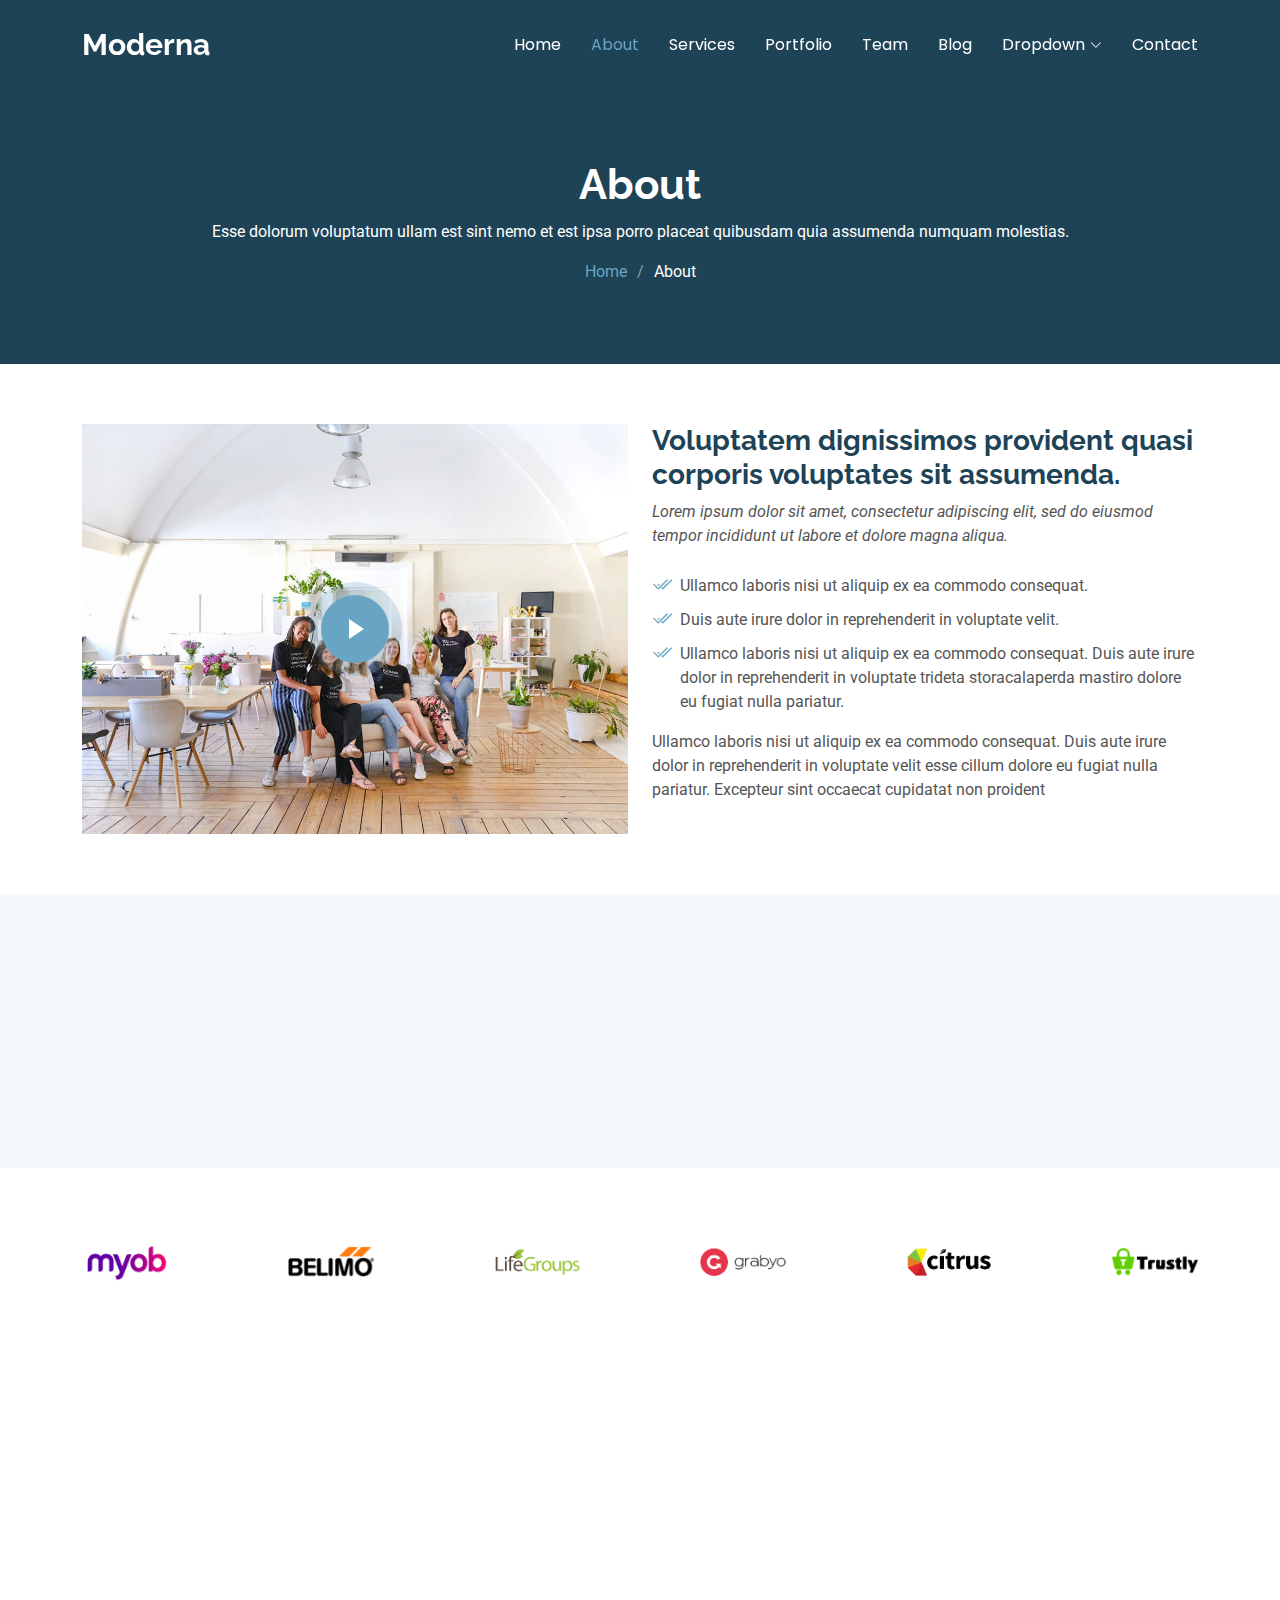
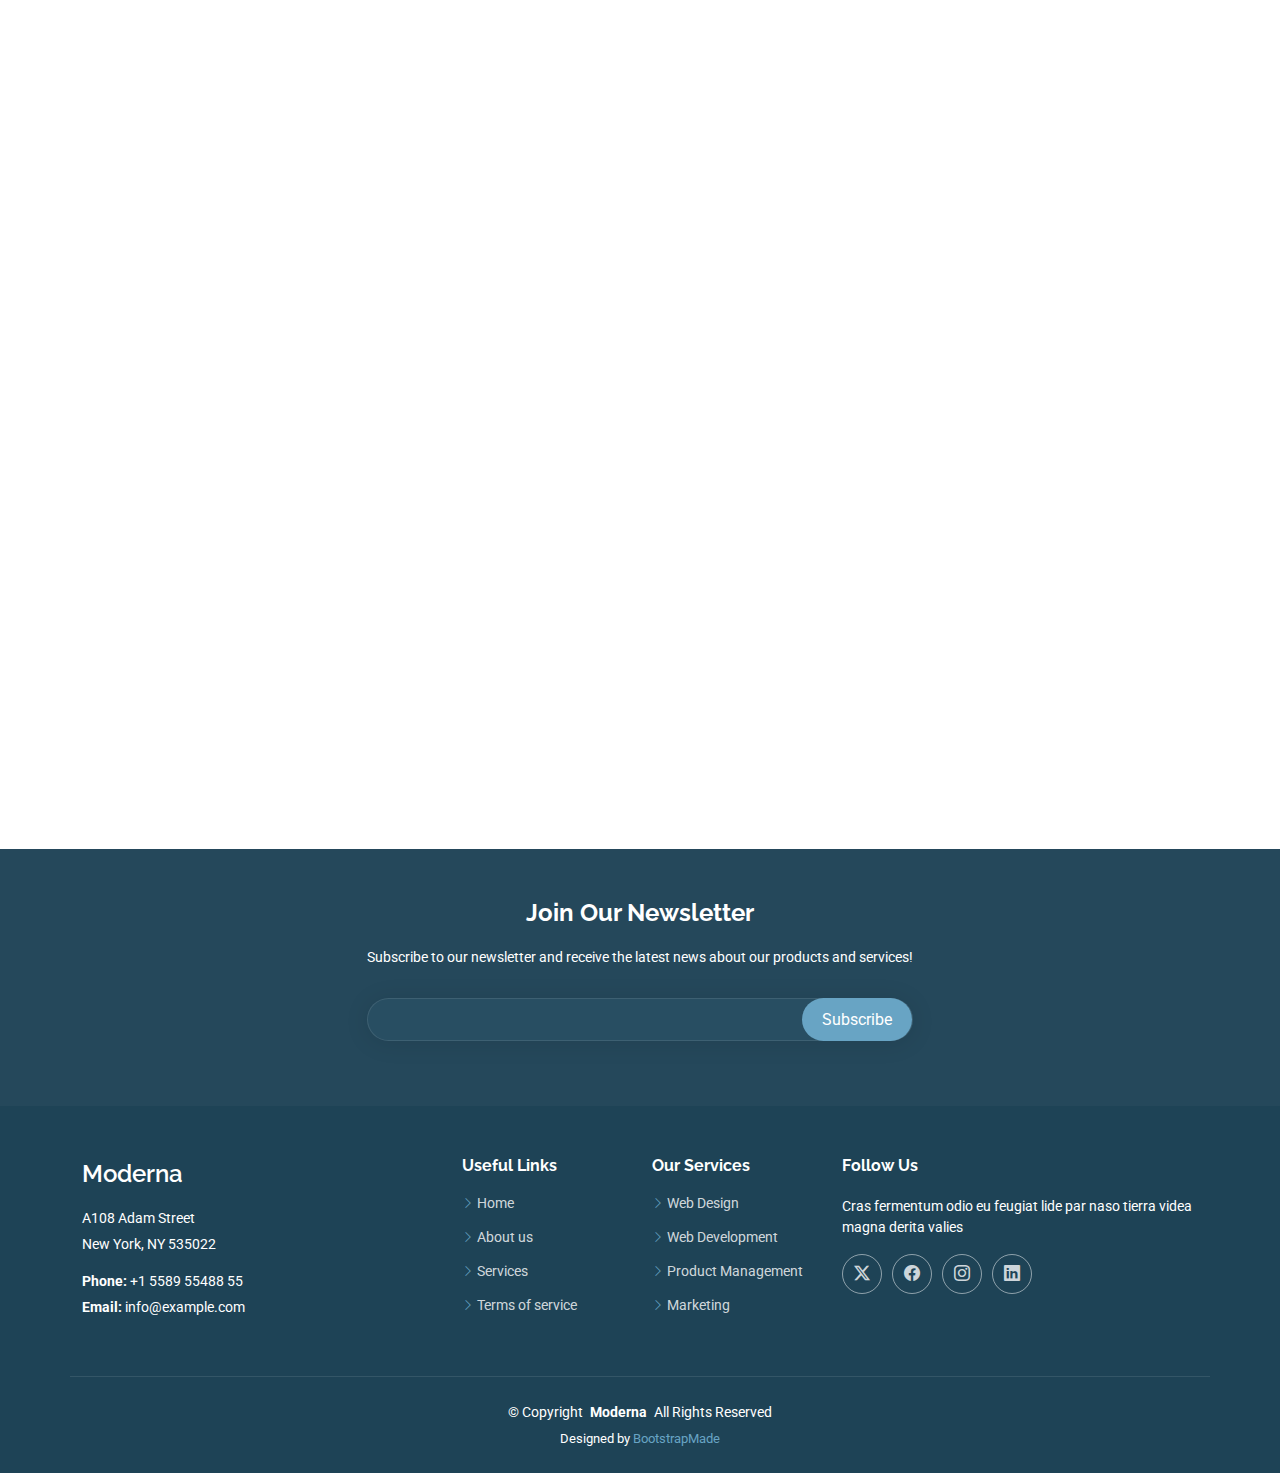
==== about.html @ eec70eda "first commit" ====
<!DOCTYPE html>
<html lang="en">

<head>
  <meta charset="utf-8">
  <meta content="width=device-width, initial-scale=1.0" name="viewport">
  <title>About - Moderna Bootstrap Template</title>
  <meta name="description" content="">
  <meta name="keywords" content="">

  <!-- Favicons -->
  <link href="assets/img/favicon.png" rel="icon">
  <link href="assets/img/apple-touch-icon.png" rel="apple-touch-icon">

  <!-- Fonts -->
  <link href="https://fonts.googleapis.com" rel="preconnect">
  <link href="https://fonts.gstatic.com" rel="preconnect" crossorigin>
  <link href="https://fonts.googleapis.com/css2?family=Roboto:ital,wght@0,100;0,300;0,400;0,500;0,700;0,900;1,100;1,300;1,400;1,500;1,700;1,900&family=Poppins:ital,wght@0,100;0,200;0,300;0,400;0,500;0,600;0,700;0,800;0,900;1,100;1,200;1,300;1,400;1,500;1,600;1,700;1,800;1,900&family=Raleway:ital,wght@0,100;0,200;0,300;0,400;0,500;0,600;0,700;0,800;0,900;1,100;1,200;1,300;1,400;1,500;1,600;1,700;1,800;1,900&display=swap" rel="stylesheet">

  <!-- Vendor CSS Files -->
  <link href="assets/vendor/bootstrap/css/bootstrap.min.css" rel="stylesheet">
  <link href="assets/vendor/bootstrap-icons/bootstrap-icons.css" rel="stylesheet">
  <link href="assets/vendor/aos/aos.css" rel="stylesheet">
  <link href="assets/vendor/glightbox/css/glightbox.min.css" rel="stylesheet">
  <link href="assets/vendor/swiper/swiper-bundle.min.css" rel="stylesheet">

  <!-- Main CSS File -->
  <link href="assets/css/main.css" rel="stylesheet">

  <!-- =======================================================
  * Template Name: Moderna
  * Template URL: https://bootstrapmade.com/free-bootstrap-template-corporate-moderna/
  * Updated: Aug 07 2024 with Bootstrap v5.3.3
  * Author: BootstrapMade.com
  * License: https://bootstrapmade.com/license/
  ======================================================== -->
</head>

<body class="about-page">

  <header id="header" class="header d-flex align-items-center fixed-top">
    <div class="container-fluid container-xl position-relative d-flex align-items-center justify-content-between">

      <a href="index.html" class="logo d-flex align-items-center">
        <!-- Uncomment the line below if you also wish to use an image logo -->
        <!-- <img src="assets/img/logo.png" alt=""> -->
        <h1 class="sitename">Moderna</h1>
      </a>

      <nav id="navmenu" class="navmenu">
        <ul>
          <li><a href="index.html">Home</a></li>
          <li><a href="about.html" class="active">About</a></li>
          <li><a href="services.html">Services</a></li>
          <li><a href="portfolio.html">Portfolio</a></li>
          <li><a href="team.html">Team</a></li>
          <li><a href="blog.html">Blog</a></li>
          <li class="dropdown"><a href="#"><span>Dropdown</span> <i class="bi bi-chevron-down toggle-dropdown"></i></a>
            <ul>
              <li><a href="#">Dropdown 1</a></li>
              <li class="dropdown"><a href="#"><span>Deep Dropdown</span> <i class="bi bi-chevron-down toggle-dropdown"></i></a>
                <ul>
                  <li><a href="#">Deep Dropdown 1</a></li>
                  <li><a href="#">Deep Dropdown 2</a></li>
                  <li><a href="#">Deep Dropdown 3</a></li>
                  <li><a href="#">Deep Dropdown 4</a></li>
                  <li><a href="#">Deep Dropdown 5</a></li>
                </ul>
              </li>
              <li><a href="#">Dropdown 2</a></li>
              <li><a href="#">Dropdown 3</a></li>
              <li><a href="#">Dropdown 4</a></li>
            </ul>
          </li>
          <li><a href="contact.html">Contact</a></li>
        </ul>
        <i class="mobile-nav-toggle d-xl-none bi bi-list"></i>
      </nav>

    </div>
  </header>

  <main class="main">

    <!-- Page Title -->
    <div class="page-title dark-background">
      <div class="container position-relative">
        <h1>About</h1>
        <p>Esse dolorum voluptatum ullam est sint nemo et est ipsa porro placeat quibusdam quia assumenda numquam molestias.</p>
        <nav class="breadcrumbs">
          <ol>
            <li><a href="index.html">Home</a></li>
            <li class="current">About</li>
          </ol>
        </nav>
      </div>
    </div><!-- End Page Title -->

    <!-- About Section -->
    <section id="about" class="about section">

      <div class="container">

        <div class="row gy-4">
          <div class="col-lg-6 position-relative align-self-start" data-aos="fade-up" data-aos-delay="100">
            <img src="assets/img/about.jpg" class="img-fluid" alt="">
            <a href="https://www.youtube.com/watch?v=Y7f98aduVJ8" class="glightbox pulsating-play-btn"></a>
          </div>
          <div class="col-lg-6 content" data-aos="fade-up" data-aos-delay="200">
            <h3>Voluptatem dignissimos provident quasi corporis voluptates sit assumenda.</h3>
            <p class="fst-italic">
              Lorem ipsum dolor sit amet, consectetur adipiscing elit, sed do eiusmod tempor incididunt ut labore et dolore
              magna aliqua.
            </p>
            <ul>
              <li><i class="bi bi-check2-all"></i> <span>Ullamco laboris nisi ut aliquip ex ea commodo consequat.</span></li>
              <li><i class="bi bi-check2-all"></i> <span>Duis aute irure dolor in reprehenderit in voluptate velit.</span></li>
              <li><i class="bi bi-check2-all"></i> <span>Ullamco laboris nisi ut aliquip ex ea commodo consequat. Duis aute irure dolor in reprehenderit in voluptate trideta storacalaperda mastiro dolore eu fugiat nulla pariatur.</span></li>
            </ul>
            <p>
              Ullamco laboris nisi ut aliquip ex ea commodo consequat. Duis aute irure dolor in reprehenderit in voluptate
              velit esse cillum dolore eu fugiat nulla pariatur. Excepteur sint occaecat cupidatat non proident
            </p>
          </div>
        </div>

      </div>

    </section><!-- /About Section -->

    <!-- Stats Section -->
    <section id="stats" class="stats section light-background">

      <div class="container" data-aos="fade-up" data-aos-delay="100">

        <div class="row gy-4">

          <div class="col-lg-3 col-md-6">
            <div class="stats-item text-center w-100 h-100">
              <span data-purecounter-start="0" data-purecounter-end="232" data-purecounter-duration="1" class="purecounter"></span>
              <p>Clients</p>
            </div>
          </div><!-- End Stats Item -->

          <div class="col-lg-3 col-md-6">
            <div class="stats-item text-center w-100 h-100">
              <span data-purecounter-start="0" data-purecounter-end="521" data-purecounter-duration="1" class="purecounter"></span>
              <p>Projects</p>
            </div>
          </div><!-- End Stats Item -->

          <div class="col-lg-3 col-md-6">
            <div class="stats-item text-center w-100 h-100">
              <span data-purecounter-start="0" data-purecounter-end="1453" data-purecounter-duration="1" class="purecounter"></span>
              <p>Hours Of Support</p>
            </div>
          </div><!-- End Stats Item -->

          <div class="col-lg-3 col-md-6">
            <div class="stats-item text-center w-100 h-100">
              <span data-purecounter-start="0" data-purecounter-end="32" data-purecounter-duration="1" class="purecounter"></span>
              <p>Workers</p>
            </div>
          </div><!-- End Stats Item -->

        </div>

      </div>

    </section><!-- /Stats Section -->

    <!-- Clients Section -->
    <section id="clients" class="clients section">

      <div class="container">

        <div class="swiper init-swiper">
          <script type="application/json" class="swiper-config">
            {
              "loop": true,
              "speed": 600,
              "autoplay": {
                "delay": 5000
              },
              "slidesPerView": "auto",
              "pagination": {
                "el": ".swiper-pagination",
                "type": "bullets",
                "clickable": true
              },
              "breakpoints": {
                "320": {
                  "slidesPerView": 2,
                  "spaceBetween": 40
                },
                "480": {
                  "slidesPerView": 3,
                  "spaceBetween": 60
                },
                "640": {
                  "slidesPerView": 4,
                  "spaceBetween": 80
                },
                "992": {
                  "slidesPerView": 6,
                  "spaceBetween": 120
                }
              }
            }
          </script>
          <div class="swiper-wrapper align-items-center">
            <div class="swiper-slide"><img src="assets/img/clients/client-1.png" class="img-fluid" alt=""></div>
            <div class="swiper-slide"><img src="assets/img/clients/client-2.png" class="img-fluid" alt=""></div>
            <div class="swiper-slide"><img src="assets/img/clients/client-3.png" class="img-fluid" alt=""></div>
            <div class="swiper-slide"><img src="assets/img/clients/client-4.png" class="img-fluid" alt=""></div>
            <div class="swiper-slide"><img src="assets/img/clients/client-5.png" class="img-fluid" alt=""></div>
            <div class="swiper-slide"><img src="assets/img/clients/client-6.png" class="img-fluid" alt=""></div>
            <div class="swiper-slide"><img src="assets/img/clients/client-7.png" class="img-fluid" alt=""></div>
            <div class="swiper-slide"><img src="assets/img/clients/client-8.png" class="img-fluid" alt=""></div>
          </div>
        </div>

      </div>

    </section><!-- /Clients Section -->

    <!-- Skills Section -->
    <section id="skills" class="skills section">

      <!-- Section Title -->
      <div class="container section-title" data-aos="fade-up">
        <h2>Our Skills</h2>
        <p>Necessitatibus eius consequatur ex aliquid fuga eum quidem sint consectetur velit</p>
      </div><!-- End Section Title -->

      <div class="container" data-aos="fade-up" data-aos-delay="100">

        <div class="row skills-content skills-animation">

          <div class="col-lg-6">

            <div class="progress">
              <span class="skill"><span>HTML</span> <i class="val">100%</i></span>
              <div class="progress-bar-wrap">
                <div class="progress-bar" role="progressbar" aria-valuenow="100" aria-valuemin="0" aria-valuemax="100"></div>
              </div>
            </div><!-- End Skills Item -->

            <div class="progress">
              <span class="skill"><span>CSS</span> <i class="val">90%</i></span>
              <div class="progress-bar-wrap">
                <div class="progress-bar" role="progressbar" aria-valuenow="90" aria-valuemin="0" aria-valuemax="100"></div>
              </div>
            </div><!-- End Skills Item -->

            <div class="progress">
              <span class="skill"><span>JavaScript</span> <i class="val">75%</i></span>
              <div class="progress-bar-wrap">
                <div class="progress-bar" role="progressbar" aria-valuenow="75" aria-valuemin="0" aria-valuemax="100"></div>
              </div>
            </div><!-- End Skills Item -->

          </div>

          <div class="col-lg-6">

            <div class="progress">
              <span class="skill"><span>PHP</span> <i class="val">80%</i></span>
              <div class="progress-bar-wrap">
                <div class="progress-bar" role="progressbar" aria-valuenow="80" aria-valuemin="0" aria-valuemax="100"></div>
              </div>
            </div><!-- End Skills Item -->

            <div class="progress">
              <span class="skill"><span>WordPress/CMS</span> <i class="val">90%</i></span>
              <div class="progress-bar-wrap">
                <div class="progress-bar" role="progressbar" aria-valuenow="90" aria-valuemin="0" aria-valuemax="100"></div>
              </div>
            </div><!-- End Skills Item -->

            <div class="progress">
              <span class="skill"><span>Photoshop</span> <i class="val">55%</i></span>
              <div class="progress-bar-wrap">
                <div class="progress-bar" role="progressbar" aria-valuenow="55" aria-valuemin="0" aria-valuemax="100"></div>
              </div>
            </div><!-- End Skills Item -->

          </div>

        </div>

      </div>

    </section><!-- /Skills Section -->

    <!-- Testimonials Section -->
    <section id="testimonials" class="testimonials section">

      <!-- Section Title -->
      <div class="container section-title" data-aos="fade-up">
        <h2>Testimonials</h2>
        <p>Necessitatibus eius consequatur ex aliquid fuga eum quidem sint consectetur velit</p>
      </div><!-- End Section Title -->

      <div class="container" data-aos="fade-up" data-aos-delay="100">

        <div class="swiper init-swiper">
          <script type="application/json" class="swiper-config">
            {
              "loop": true,
              "speed": 600,
              "autoplay": {
                "delay": 5000
              },
              "slidesPerView": "auto",
              "pagination": {
                "el": ".swiper-pagination",
                "type": "bullets",
                "clickable": true
              }
            }
          </script>
          <div class="swiper-wrapper">

            <div class="swiper-slide">
              <div class="testimonial-item">
                <img src="assets/img/testimonials/testimonials-1.jpg" class="testimonial-img" alt="">
                <h3>Saul Goodman</h3>
                <h4>Ceo &amp; Founder</h4>
                <div class="stars">
                  <i class="bi bi-star-fill"></i><i class="bi bi-star-fill"></i><i class="bi bi-star-fill"></i><i class="bi bi-star-fill"></i><i class="bi bi-star-fill"></i>
                </div>
                <p>
                  <i class="bi bi-quote quote-icon-left"></i>
                  <span>Proin iaculis purus consequat sem cure digni ssim donec porttitora entum suscipit rhoncus. Accusantium quam, ultricies eget id, aliquam eget nibh et. Maecen aliquam, risus at semper.</span>
                  <i class="bi bi-quote quote-icon-right"></i>
                </p>
              </div>
            </div><!-- End testimonial item -->

            <div class="swiper-slide">
              <div class="testimonial-item">
                <img src="assets/img/testimonials/testimonials-2.jpg" class="testimonial-img" alt="">
                <h3>Sara Wilsson</h3>
                <h4>Designer</h4>
                <div class="stars">
                  <i class="bi bi-star-fill"></i><i class="bi bi-star-fill"></i><i class="bi bi-star-fill"></i><i class="bi bi-star-fill"></i><i class="bi bi-star-fill"></i>
                </div>
                <p>
                  <i class="bi bi-quote quote-icon-left"></i>
                  <span>Export tempor illum tamen malis malis eram quae irure esse labore quem cillum quid cillum eram malis quorum velit fore eram velit sunt aliqua noster fugiat irure amet legam anim culpa.</span>
                  <i class="bi bi-quote quote-icon-right"></i>
                </p>
              </div>
            </div><!-- End testimonial item -->

            <div class="swiper-slide">
              <div class="testimonial-item">
                <img src="assets/img/testimonials/testimonials-3.jpg" class="testimonial-img" alt="">
                <h3>Jena Karlis</h3>
                <h4>Store Owner</h4>
                <div class="stars">
                  <i class="bi bi-star-fill"></i><i class="bi bi-star-fill"></i><i class="bi bi-star-fill"></i><i class="bi bi-star-fill"></i><i class="bi bi-star-fill"></i>
                </div>
                <p>
                  <i class="bi bi-quote quote-icon-left"></i>
                  <span>Enim nisi quem export duis labore cillum quae magna enim sint quorum nulla quem veniam duis minim tempor labore quem eram duis noster aute amet eram fore quis sint minim.</span>
                  <i class="bi bi-quote quote-icon-right"></i>
                </p>
              </div>
            </div><!-- End testimonial item -->

            <div class="swiper-slide">
              <div class="testimonial-item">
                <img src="assets/img/testimonials/testimonials-4.jpg" class="testimonial-img" alt="">
                <h3>Matt Brandon</h3>
                <h4>Freelancer</h4>
                <div class="stars">
                  <i class="bi bi-star-fill"></i><i class="bi bi-star-fill"></i><i class="bi bi-star-fill"></i><i class="bi bi-star-fill"></i><i class="bi bi-star-fill"></i>
                </div>
                <p>
                  <i class="bi bi-quote quote-icon-left"></i>
                  <span>Fugiat enim eram quae cillum dolore dolor amet nulla culpa multos export minim fugiat minim velit minim dolor enim duis veniam ipsum anim magna sunt elit fore quem dolore labore illum veniam.</span>
                  <i class="bi bi-quote quote-icon-right"></i>
                </p>
              </div>
            </div><!-- End testimonial item -->

            <div class="swiper-slide">
              <div class="testimonial-item">
                <img src="assets/img/testimonials/testimonials-5.jpg" class="testimonial-img" alt="">
                <h3>John Larson</h3>
                <h4>Entrepreneur</h4>
                <div class="stars">
                  <i class="bi bi-star-fill"></i><i class="bi bi-star-fill"></i><i class="bi bi-star-fill"></i><i class="bi bi-star-fill"></i><i class="bi bi-star-fill"></i>
                </div>
                <p>
                  <i class="bi bi-quote quote-icon-left"></i>
                  <span>Quis quorum aliqua sint quem legam fore sunt eram irure aliqua veniam tempor noster veniam enim culpa labore duis sunt culpa nulla illum cillum fugiat legam esse veniam culpa fore nisi cillum quid.</span>
                  <i class="bi bi-quote quote-icon-right"></i>
                </p>
              </div>
            </div><!-- End testimonial item -->

          </div>
          <div class="swiper-pagination"></div>
        </div>

      </div>

    </section><!-- /Testimonials Section -->

  </main>

  <footer id="footer" class="footer dark-background">

    <div class="footer-newsletter">
      <div class="container">
        <div class="row justify-content-center text-center">
          <div class="col-lg-6">
            <h4>Join Our Newsletter</h4>
            <p>Subscribe to our newsletter and receive the latest news about our products and services!</p>
            <form action="forms/newsletter.php" method="post" class="php-email-form">
              <div class="newsletter-form"><input type="email" name="email"><input type="submit" value="Subscribe"></div>
              <div class="loading">Loading</div>
              <div class="error-message"></div>
              <div class="sent-message">Your subscription request has been sent. Thank you!</div>
            </form>
          </div>
        </div>
      </div>
    </div>

    <div class="container footer-top">
      <div class="row gy-4">
        <div class="col-lg-4 col-md-6 footer-about">
          <a href="index.html" class="d-flex align-items-center">
            <span class="sitename">Moderna</span>
          </a>
          <div class="footer-contact pt-3">
            <p>A108 Adam Street</p>
            <p>New York, NY 535022</p>
            <p class="mt-3"><strong>Phone:</strong> <span>+1 5589 55488 55</span></p>
            <p><strong>Email:</strong> <span>info@example.com</span></p>
          </div>
        </div>

        <div class="col-lg-2 col-md-3 footer-links">
          <h4>Useful Links</h4>
          <ul>
            <li><i class="bi bi-chevron-right"></i> <a href="#">Home</a></li>
            <li><i class="bi bi-chevron-right"></i> <a href="#">About us</a></li>
            <li><i class="bi bi-chevron-right"></i> <a href="#">Services</a></li>
            <li><i class="bi bi-chevron-right"></i> <a href="#">Terms of service</a></li>
          </ul>
        </div>

        <div class="col-lg-2 col-md-3 footer-links">
          <h4>Our Services</h4>
          <ul>
            <li><i class="bi bi-chevron-right"></i> <a href="#">Web Design</a></li>
            <li><i class="bi bi-chevron-right"></i> <a href="#">Web Development</a></li>
            <li><i class="bi bi-chevron-right"></i> <a href="#">Product Management</a></li>
            <li><i class="bi bi-chevron-right"></i> <a href="#">Marketing</a></li>
          </ul>
        </div>

        <div class="col-lg-4 col-md-12">
          <h4>Follow Us</h4>
          <p>Cras fermentum odio eu feugiat lide par naso tierra videa magna derita valies</p>
          <div class="social-links d-flex">
            <a href=""><i class="bi bi-twitter-x"></i></a>
            <a href=""><i class="bi bi-facebook"></i></a>
            <a href=""><i class="bi bi-instagram"></i></a>
            <a href=""><i class="bi bi-linkedin"></i></a>
          </div>
        </div>

      </div>
    </div>

    <div class="container copyright text-center mt-4">
      <p>© <span>Copyright</span> <strong class="px-1 sitename">Moderna</strong> <span>All Rights Reserved</span></p>
      <div class="credits">
        <!-- All the links in the footer should remain intact. -->
        <!-- You can delete the links only if you've purchased the pro version. -->
        <!-- Licensing information: https://bootstrapmade.com/license/ -->
        <!-- Purchase the pro version with working PHP/AJAX contact form: [buy-url] -->
        Designed by <a href="https://bootstrapmade.com/">BootstrapMade</a>
      </div>
    </div>

  </footer>

  <!-- Scroll Top -->
  <a href="#" id="scroll-top" class="scroll-top d-flex align-items-center justify-content-center"><i class="bi bi-arrow-up-short"></i></a>

  <!-- Preloader -->
  <div id="preloader"></div>

  <!-- Vendor JS Files -->
  <script src="assets/vendor/bootstrap/js/bootstrap.bundle.min.js"></script>
  <script src="assets/vendor/php-email-form/validate.js"></script>
  <script src="assets/vendor/aos/aos.js"></script>
  <script src="assets/vendor/glightbox/js/glightbox.min.js"></script>
  <script src="assets/vendor/purecounter/purecounter_vanilla.js"></script>
  <script src="assets/vendor/swiper/swiper-bundle.min.js"></script>
  <script src="assets/vendor/waypoints/noframework.waypoints.js"></script>
  <script src="assets/vendor/imagesloaded/imagesloaded.pkgd.min.js"></script>
  <script src="assets/vendor/isotope-layout/isotope.pkgd.min.js"></script>

  <!-- Main JS File -->
  <script src="assets/js/main.js"></script>

</body>

</html>
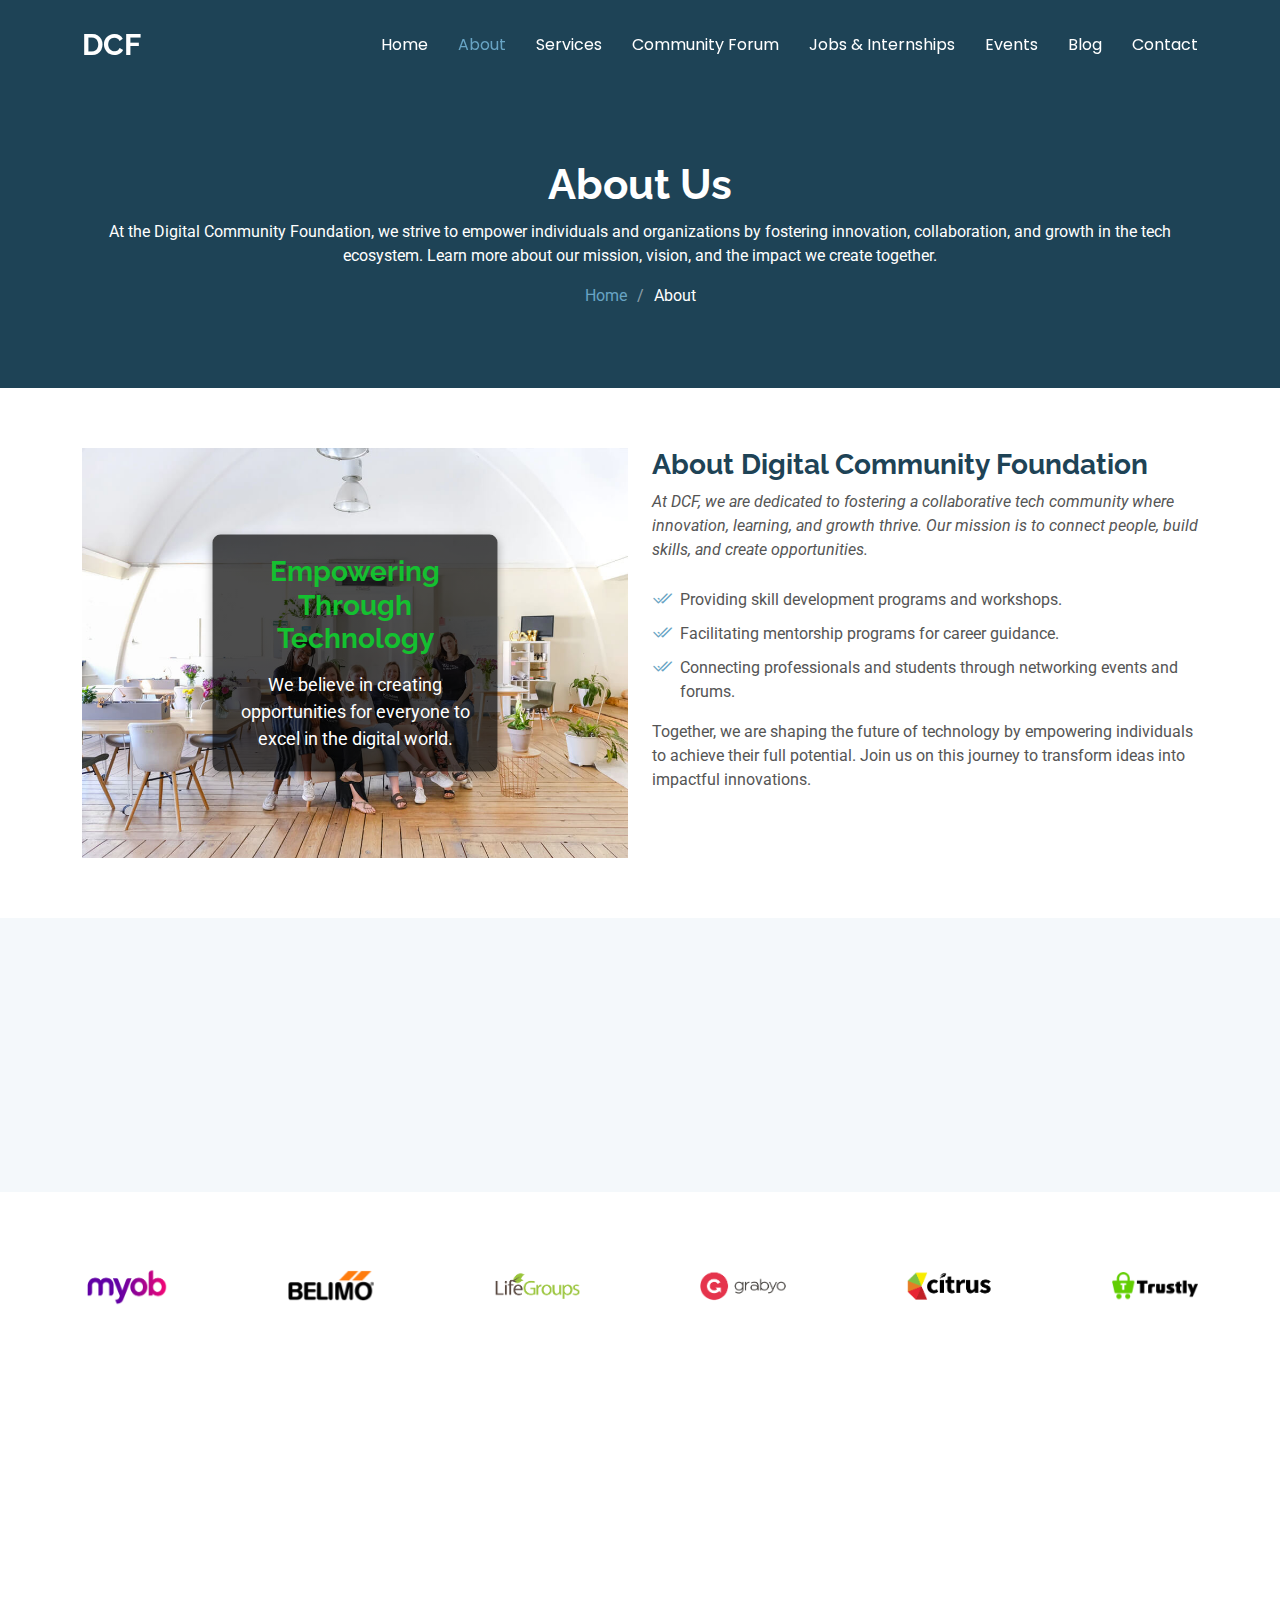
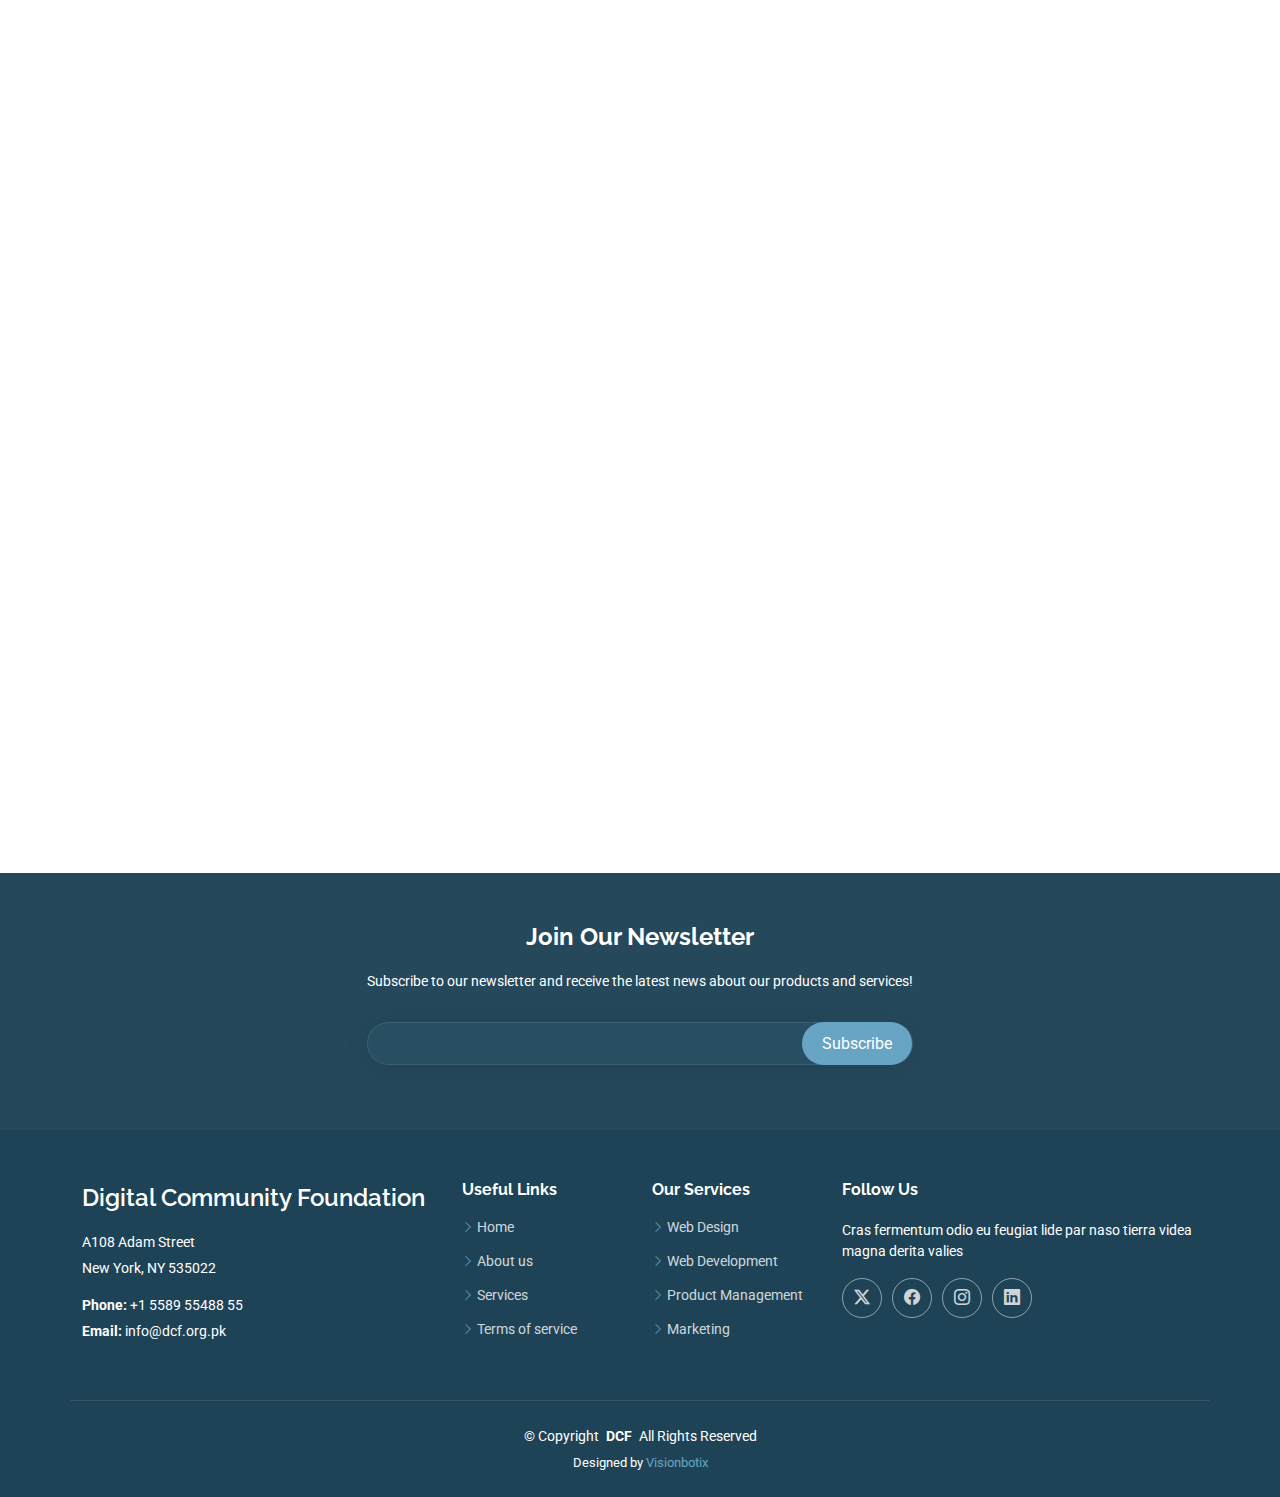
==== commit 09da0ed3: "content added to website" ====
--- a/about.html
+++ b/about.html
@@ -4,7 +4,7 @@
 <head>
   <meta charset="utf-8">
   <meta content="width=device-width, initial-scale=1.0" name="viewport">
-  <title>About - Moderna Bootstrap Template</title>
+  <title>About - Digital Community Foundation</title>
   <meta name="description" content="">
   <meta name="keywords" content="">
 
@@ -44,35 +44,29 @@
       <a href="index.html" class="logo d-flex align-items-center">
         <!-- Uncomment the line below if you also wish to use an image logo -->
         <!-- <img src="assets/img/logo.png" alt=""> -->
-        <h1 class="sitename">Moderna</h1>
+        <h1 class="sitename">DCF</h1>
       </a>
 
       <nav id="navmenu" class="navmenu">
         <ul>
           <li><a href="index.html">Home</a></li>
-          <li><a href="about.html" class="active">About</a></li>
+          <li><a href="about.html"class="active">About</a></li>
           <li><a href="services.html">Services</a></li>
-          <li><a href="portfolio.html">Portfolio</a></li>
-          <li><a href="team.html">Team</a></li>
-          <li><a href="blog.html">Blog</a></li>
-          <li class="dropdown"><a href="#"><span>Dropdown</span> <i class="bi bi-chevron-down toggle-dropdown"></i></a>
+          <li><a href="https://community.dcf.org.pk" target="_blank" rel="noopener noreferrer">Community Forum</a></li>
+          <li><a href="#">Jobs & Internships</a></li>
+          <li><a href="#">Events</a></li>
+          <!-- <li class="dropdown"><a href="#"><span>Resources</span> <i class="bi bi-chevron-down toggle-dropdown"></i></a>
             <ul>
-              <li><a href="#">Dropdown 1</a></li>
-              <li class="dropdown"><a href="#"><span>Deep Dropdown</span> <i class="bi bi-chevron-down toggle-dropdown"></i></a>
-                <ul>
-                  <li><a href="#">Deep Dropdown 1</a></li>
-                  <li><a href="#">Deep Dropdown 2</a></li>
-                  <li><a href="#">Deep Dropdown 3</a></li>
-                  <li><a href="#">Deep Dropdown 4</a></li>
-                  <li><a href="#">Deep Dropdown 5</a></li>
-                </ul>
-              </li>
-              <li><a href="#">Dropdown 2</a></li>
-              <li><a href="#">Dropdown 3</a></li>
-              <li><a href="#">Dropdown 4</a></li>
+              <li><a href="tutorials.html">Tutorials</a></li>
+              <li><a href="guides.html">Guides</a></li>
+              <li><a href="certifications.html">Certifications</a></li>
             </ul>
-          </li>
+          </li> -->
+          <!-- <li><a href="team.html">Team</a></li> -->
+          <li><a href="#">Blog</a></li>
           <li><a href="contact.html">Contact</a></li>
+          <!-- <li><a href="signup.html">Sign-Up / Login</a></li> -->
+          <!-- <li><a href="donate.html">Support Us</a></li> -->
         </ul>
         <i class="mobile-nav-toggle d-xl-none bi bi-list"></i>
       </nav>
@@ -82,92 +76,96 @@
 
   <main class="main">
 
-    <!-- Page Title -->
-    <div class="page-title dark-background">
-      <div class="container position-relative">
-        <h1>About</h1>
-        <p>Esse dolorum voluptatum ullam est sint nemo et est ipsa porro placeat quibusdam quia assumenda numquam molestias.</p>
-        <nav class="breadcrumbs">
-          <ol>
-            <li><a href="index.html">Home</a></li>
-            <li class="current">About</li>
-          </ol>
-        </nav>
-      </div>
-    </div><!-- End Page Title -->
-
-    <!-- About Section -->
-    <section id="about" class="about section">
-
-      <div class="container">
-
-        <div class="row gy-4">
-          <div class="col-lg-6 position-relative align-self-start" data-aos="fade-up" data-aos-delay="100">
-            <img src="assets/img/about.jpg" class="img-fluid" alt="">
-            <a href="https://www.youtube.com/watch?v=Y7f98aduVJ8" class="glightbox pulsating-play-btn"></a>
-          </div>
-          <div class="col-lg-6 content" data-aos="fade-up" data-aos-delay="200">
-            <h3>Voluptatem dignissimos provident quasi corporis voluptates sit assumenda.</h3>
-            <p class="fst-italic">
-              Lorem ipsum dolor sit amet, consectetur adipiscing elit, sed do eiusmod tempor incididunt ut labore et dolore
-              magna aliqua.
-            </p>
-            <ul>
-              <li><i class="bi bi-check2-all"></i> <span>Ullamco laboris nisi ut aliquip ex ea commodo consequat.</span></li>
-              <li><i class="bi bi-check2-all"></i> <span>Duis aute irure dolor in reprehenderit in voluptate velit.</span></li>
-              <li><i class="bi bi-check2-all"></i> <span>Ullamco laboris nisi ut aliquip ex ea commodo consequat. Duis aute irure dolor in reprehenderit in voluptate trideta storacalaperda mastiro dolore eu fugiat nulla pariatur.</span></li>
-            </ul>
-            <p>
-              Ullamco laboris nisi ut aliquip ex ea commodo consequat. Duis aute irure dolor in reprehenderit in voluptate
-              velit esse cillum dolore eu fugiat nulla pariatur. Excepteur sint occaecat cupidatat non proident
-            </p>
-          </div>
-        </div>
-
-      </div>
-
-    </section><!-- /About Section -->
-
-    <!-- Stats Section -->
-    <section id="stats" class="stats section light-background">
-
-      <div class="container" data-aos="fade-up" data-aos-delay="100">
-
-        <div class="row gy-4">
-
-          <div class="col-lg-3 col-md-6">
-            <div class="stats-item text-center w-100 h-100">
-              <span data-purecounter-start="0" data-purecounter-end="232" data-purecounter-duration="1" class="purecounter"></span>
-              <p>Clients</p>
-            </div>
-          </div><!-- End Stats Item -->
-
-          <div class="col-lg-3 col-md-6">
-            <div class="stats-item text-center w-100 h-100">
-              <span data-purecounter-start="0" data-purecounter-end="521" data-purecounter-duration="1" class="purecounter"></span>
-              <p>Projects</p>
-            </div>
-          </div><!-- End Stats Item -->
-
-          <div class="col-lg-3 col-md-6">
-            <div class="stats-item text-center w-100 h-100">
-              <span data-purecounter-start="0" data-purecounter-end="1453" data-purecounter-duration="1" class="purecounter"></span>
-              <p>Hours Of Support</p>
-            </div>
-          </div><!-- End Stats Item -->
-
-          <div class="col-lg-3 col-md-6">
-            <div class="stats-item text-center w-100 h-100">
-              <span data-purecounter-start="0" data-purecounter-end="32" data-purecounter-duration="1" class="purecounter"></span>
-              <p>Workers</p>
-            </div>
-          </div><!-- End Stats Item -->
-
-        </div>
-
-      </div>
-
-    </section><!-- /Stats Section -->
+<!-- Page Title -->
+<div class="page-title dark-background">
+  <div class="container position-relative">
+    <h1>About Us</h1>
+    <p>
+      At the Digital Community Foundation, we strive to empower individuals and organizations by fostering innovation, 
+      collaboration, and growth in the tech ecosystem. Learn more about our mission, vision, and the impact we create together.
+    </p>
+    <nav class="breadcrumbs">
+      <ol>
+        <li><a href="index.html">Home</a></li>
+        <li class="current">About</li>
+      </ol>
+    </nav>
+  </div>
+</div><!-- End Page Title -->
+
+  <!-- About Section -->
+<section id="about" class="about section">
+  <div class="container">
+    <div class="row gy-4">
+      <div class="col-lg-6 position-relative align-self-start" data-aos="fade-up" data-aos-delay="100">
+        <img src="assets/img/about.jpg" class="img-fluid" alt="Digital Community Foundation">
+        <div class="overlay-text">
+          <h4>Empowering Through Technology</h4>
+          <p>We believe in creating opportunities for everyone to excel in the digital world.</p>
+        </div>
+      </div>
+      <div class="col-lg-6 content" data-aos="fade-up" data-aos-delay="200">
+        <h3>About Digital Community Foundation</h3>
+        <p class="fst-italic">
+          At DCF, we are dedicated to fostering a collaborative tech community where innovation, learning, and growth thrive. 
+          Our mission is to connect people, build skills, and create opportunities.
+        </p>
+        <ul>
+          <li><i class="bi bi-check2-all"></i> <span>Providing skill development programs and workshops.</span></li>
+          <li><i class="bi bi-check2-all"></i> <span>Facilitating mentorship programs for career guidance.</span></li>
+          <li><i class="bi bi-check2-all"></i> <span>Connecting professionals and students through networking events and forums.</span></li>
+        </ul>
+        <p>
+          Together, we are shaping the future of technology by empowering individuals to achieve their full potential. 
+          Join us on this journey to transform ideas into impactful innovations.
+        </p>
+      </div>
+    </div>
+  </div>
+</section><!-- /About Section -->
+
+
+  <!-- Stats Section -->
+<section id="stats" class="stats section light-background">
+  <div class="container" data-aos="fade-up" data-aos-delay="100">
+    <div class="row gy-4">
+      
+      <!-- Stats Item -->
+      <div class="col-lg-3 col-md-6">
+        <div class="stats-item text-center w-100 h-100">
+          <span data-purecounter-start="0" data-purecounter-end="5000" data-purecounter-duration="1" class="purecounter"></span>
+          <p>Community Members</p>
+        </div>
+      </div><!-- End Stats Item -->
+
+      <!-- Stats Item -->
+      <div class="col-lg-3 col-md-6">
+        <div class="stats-item text-center w-100 h-100">
+          <span data-purecounter-start="0" data-purecounter-end="250" data-purecounter-duration="1" class="purecounter"></span>
+          <p>Workshops & Events</p>
+        </div>
+      </div><!-- End Stats Item -->
+
+      <!-- Stats Item -->
+      <div class="col-lg-3 col-md-6">
+        <div class="stats-item text-center w-100 h-100">
+          <span data-purecounter-start="0" data-purecounter-end="1200" data-purecounter-duration="1" class="purecounter"></span>
+          <p>Jobs & Internships</p>
+        </div>
+      </div><!-- End Stats Item -->
+
+      <!-- Stats Item -->
+      <div class="col-lg-3 col-md-6">
+        <div class="stats-item text-center w-100 h-100">
+          <span data-purecounter-start="0" data-purecounter-end="50" data-purecounter-duration="1" class="purecounter"></span>
+          <p>Active Mentors</p>
+        </div>
+      </div><!-- End Stats Item -->
+
+    </div>
+  </div>
+</section><!-- /Stats Section -->
+
 
     <!-- Clients Section -->
     <section id="clients" class="clients section">
@@ -224,74 +222,69 @@
 
     </section><!-- /Clients Section -->
 
-    <!-- Skills Section -->
-    <section id="skills" class="skills section">
-
-      <!-- Section Title -->
-      <div class="container section-title" data-aos="fade-up">
-        <h2>Our Skills</h2>
-        <p>Necessitatibus eius consequatur ex aliquid fuga eum quidem sint consectetur velit</p>
-      </div><!-- End Section Title -->
-
-      <div class="container" data-aos="fade-up" data-aos-delay="100">
-
-        <div class="row skills-content skills-animation">
-
-          <div class="col-lg-6">
-
-            <div class="progress">
-              <span class="skill"><span>HTML</span> <i class="val">100%</i></span>
-              <div class="progress-bar-wrap">
-                <div class="progress-bar" role="progressbar" aria-valuenow="100" aria-valuemin="0" aria-valuemax="100"></div>
-              </div>
-            </div><!-- End Skills Item -->
-
-            <div class="progress">
-              <span class="skill"><span>CSS</span> <i class="val">90%</i></span>
-              <div class="progress-bar-wrap">
-                <div class="progress-bar" role="progressbar" aria-valuenow="90" aria-valuemin="0" aria-valuemax="100"></div>
-              </div>
-            </div><!-- End Skills Item -->
-
-            <div class="progress">
-              <span class="skill"><span>JavaScript</span> <i class="val">75%</i></span>
-              <div class="progress-bar-wrap">
-                <div class="progress-bar" role="progressbar" aria-valuenow="75" aria-valuemin="0" aria-valuemax="100"></div>
-              </div>
-            </div><!-- End Skills Item -->
-
-          </div>
-
-          <div class="col-lg-6">
-
-            <div class="progress">
-              <span class="skill"><span>PHP</span> <i class="val">80%</i></span>
-              <div class="progress-bar-wrap">
-                <div class="progress-bar" role="progressbar" aria-valuenow="80" aria-valuemin="0" aria-valuemax="100"></div>
-              </div>
-            </div><!-- End Skills Item -->
-
-            <div class="progress">
-              <span class="skill"><span>WordPress/CMS</span> <i class="val">90%</i></span>
-              <div class="progress-bar-wrap">
-                <div class="progress-bar" role="progressbar" aria-valuenow="90" aria-valuemin="0" aria-valuemax="100"></div>
-              </div>
-            </div><!-- End Skills Item -->
-
-            <div class="progress">
-              <span class="skill"><span>Photoshop</span> <i class="val">55%</i></span>
-              <div class="progress-bar-wrap">
-                <div class="progress-bar" role="progressbar" aria-valuenow="55" aria-valuemin="0" aria-valuemax="100"></div>
-              </div>
-            </div><!-- End Skills Item -->
-
-          </div>
-
-        </div>
-
-      </div>
-
-    </section><!-- /Skills Section -->
+   <!-- Skills Section -->
+<section id="skills" class="skills section">
+  <!-- Section Title -->
+  <div class="container section-title" data-aos="fade-up">
+    <h2>Our Expertise</h2>
+    <p>Empowering the tech community with cutting-edge skills and knowledge to excel in the digital age.</p>
+  </div><!-- End Section Title -->
+
+  <div class="container" data-aos="fade-up" data-aos-delay="100">
+    <div class="row skills-content skills-animation">
+
+      <div class="col-lg-6">
+        <!-- Skills Item -->
+        <div class="progress">
+          <span class="skill"><span>Full-Stack Development</span> <i class="val">95%</i></span>
+          <div class="progress-bar-wrap">
+            <div class="progress-bar" role="progressbar" aria-valuenow="95" aria-valuemin="0" aria-valuemax="100"></div>
+          </div>
+        </div><!-- End Skills Item -->
+
+        <div class="progress">
+          <span class="skill"><span>Data Science & AI</span> <i class="val">85%</i></span>
+          <div class="progress-bar-wrap">
+            <div class="progress-bar" role="progressbar" aria-valuenow="85" aria-valuemin="0" aria-valuemax="100"></div>
+          </div>
+        </div><!-- End Skills Item -->
+
+        <div class="progress">
+          <span class="skill"><span>UI/UX Design</span> <i class="val">90%</i></span>
+          <div class="progress-bar-wrap">
+            <div class="progress-bar" role="progressbar" aria-valuenow="90" aria-valuemin="0" aria-valuemax="100"></div>
+          </div>
+        </div><!-- End Skills Item -->
+      </div>
+
+      <div class="col-lg-6">
+        <!-- Skills Item -->
+        <div class="progress">
+          <span class="skill"><span>Cloud Computing</span> <i class="val">80%</i></span>
+          <div class="progress-bar-wrap">
+            <div class="progress-bar" role="progressbar" aria-valuenow="80" aria-valuemin="0" aria-valuemax="100"></div>
+          </div>
+        </div><!-- End Skills Item -->
+
+        <div class="progress">
+          <span class="skill"><span>Cybersecurity</span> <i class="val">75%</i></span>
+          <div class="progress-bar-wrap">
+            <div class="progress-bar" role="progressbar" aria-valuenow="75" aria-valuemin="0" aria-valuemax="100"></div>
+          </div>
+        </div><!-- End Skills Item -->
+
+        <div class="progress">
+          <span class="skill"><span>Project Management</span> <i class="val">85%</i></span>
+          <div class="progress-bar-wrap">
+            <div class="progress-bar" role="progressbar" aria-valuenow="85" aria-valuemin="0" aria-valuemax="100"></div>
+          </div>
+        </div><!-- End Skills Item -->
+      </div>
+
+    </div>
+  </div>
+</section><!-- /Skills Section -->
+
 
     <!-- Testimonials Section -->
     <section id="testimonials" class="testimonials section">
@@ -435,13 +428,13 @@
       <div class="row gy-4">
         <div class="col-lg-4 col-md-6 footer-about">
           <a href="index.html" class="d-flex align-items-center">
-            <span class="sitename">Moderna</span>
+            <span class="sitename">Digital Community Foundation</span>
           </a>
           <div class="footer-contact pt-3">
             <p>A108 Adam Street</p>
             <p>New York, NY 535022</p>
             <p class="mt-3"><strong>Phone:</strong> <span>+1 5589 55488 55</span></p>
-            <p><strong>Email:</strong> <span>info@example.com</span></p>
+            <p><strong>Email:</strong> <span>info@dcf.org.pk</span></p>
           </div>
         </div>
 
@@ -480,13 +473,13 @@
     </div>
 
     <div class="container copyright text-center mt-4">
-      <p>© <span>Copyright</span> <strong class="px-1 sitename">Moderna</strong> <span>All Rights Reserved</span></p>
+      <p>© <span>Copyright</span> <strong class="px-1 sitename">DCF</strong> <span>All Rights Reserved</span></p>
       <div class="credits">
         <!-- All the links in the footer should remain intact. -->
         <!-- You can delete the links only if you've purchased the pro version. -->
         <!-- Licensing information: https://bootstrapmade.com/license/ -->
         <!-- Purchase the pro version with working PHP/AJAX contact form: [buy-url] -->
-        Designed by <a href="https://bootstrapmade.com/">BootstrapMade</a>
+        Designed by <a href="https://visionbotix.com/">Visionbotix</a>
       </div>
     </div>
 
--- a/assets/css/main.css
+++ b/assets/css/main.css
@@ -86,6 +86,48 @@
   color: var(--heading-color);
   font-family: var(--heading-font);
 }
+
+.image-container {
+  position: relative;
+  width: 100%;
+  height: auto;
+}
+
+.image-container img {
+  width: 100%;
+  height: auto;
+}
+
+.overlay-text {
+  position: absolute;
+  top: 50%;
+  left: 50%;
+  transform: translate(-50%, -50%);
+  text-align: center;
+  color: #fff; /* Bright white for maximum contrast */
+  background: linear-gradient(
+    rgba(0, 0, 0, 0.7), 
+    rgba(0, 0, 0, 0.7)
+  ); /* Stronger background gradient */
+  padding: 20px;
+  border-radius: 8px;
+  box-shadow: 0 4px 10px rgba(0, 0, 0, 0.3); /* Add subtle shadow for extra clarity */
+}
+
+.overlay-text h4 {
+  font-size: 28px;
+  font-weight: bold;
+  margin-bottom: 15px;
+  color: #14c030; /* Bright white for maximum contrast */
+
+}
+
+.overlay-text p {
+  font-size: 18px;
+  margin: 0;
+  line-height: 1.5;
+}
+
 
 /* PHP Email Form Messages
 ------------------------------*/
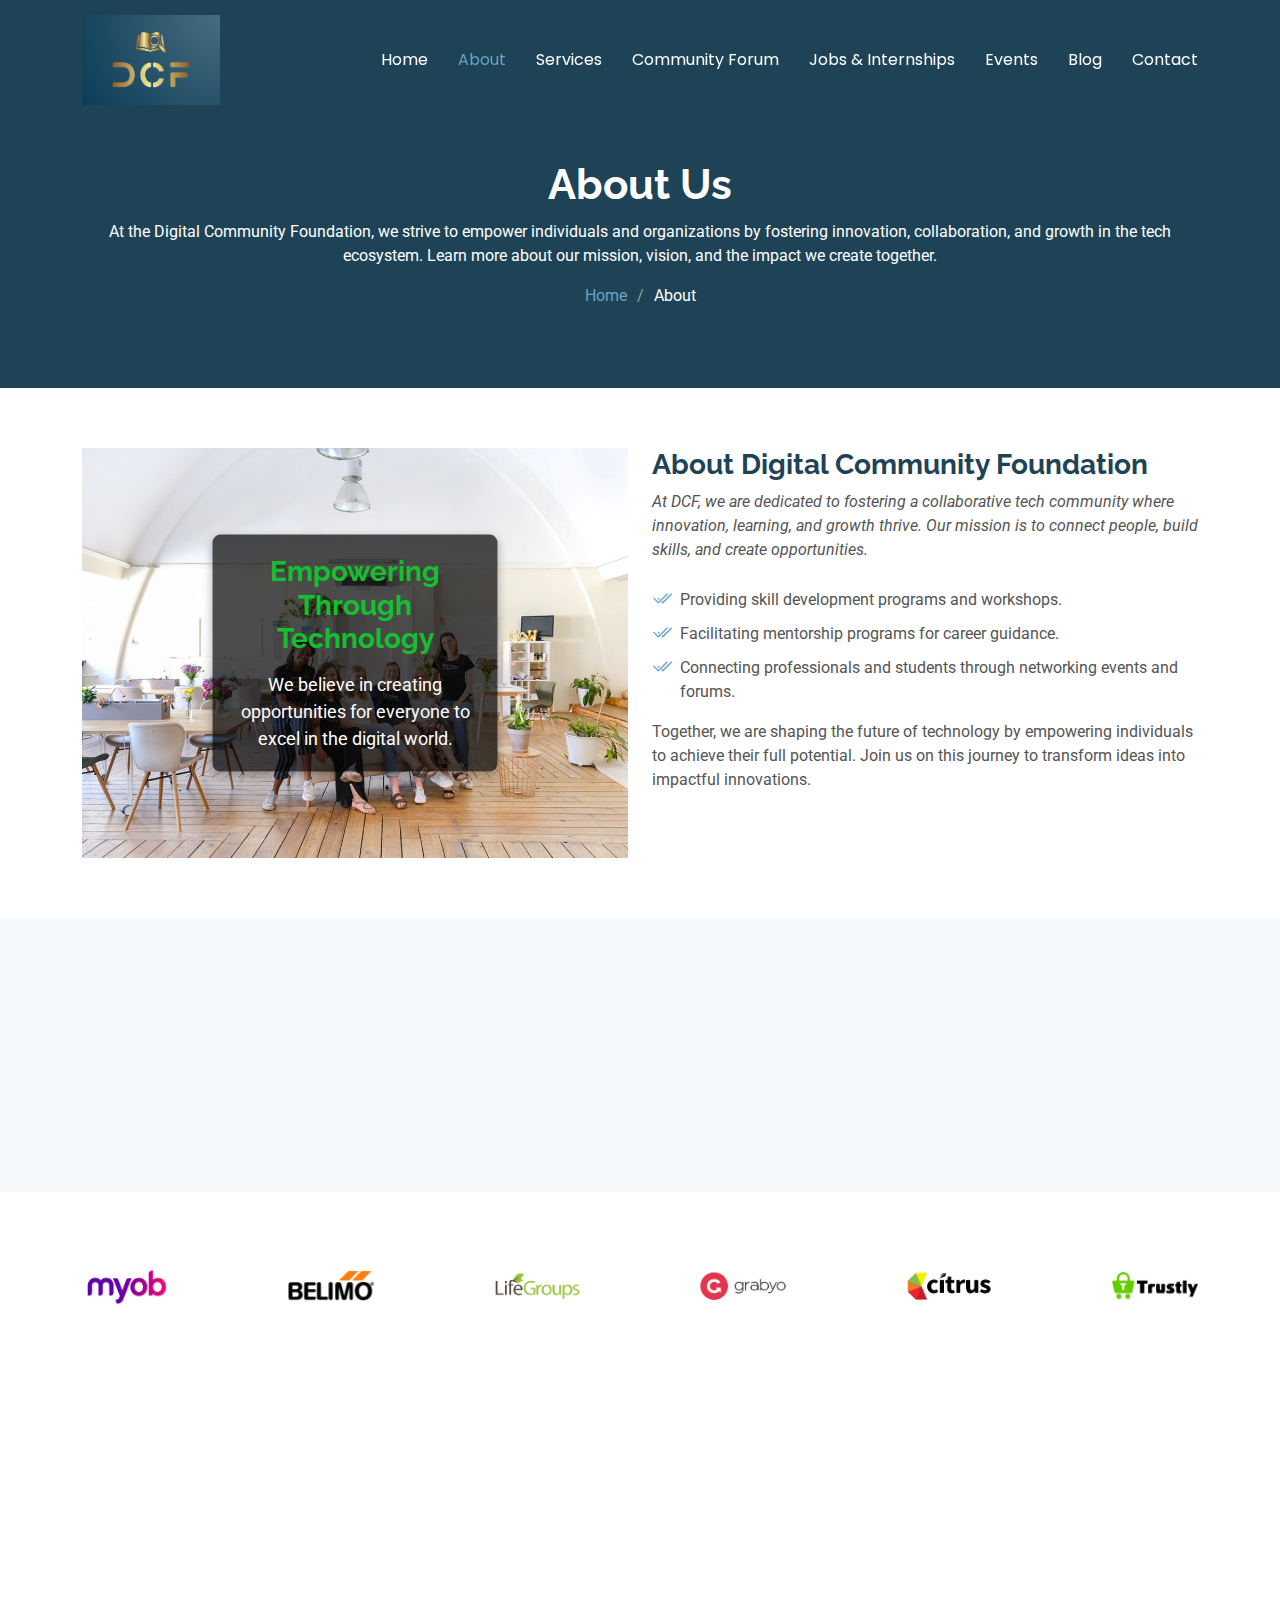
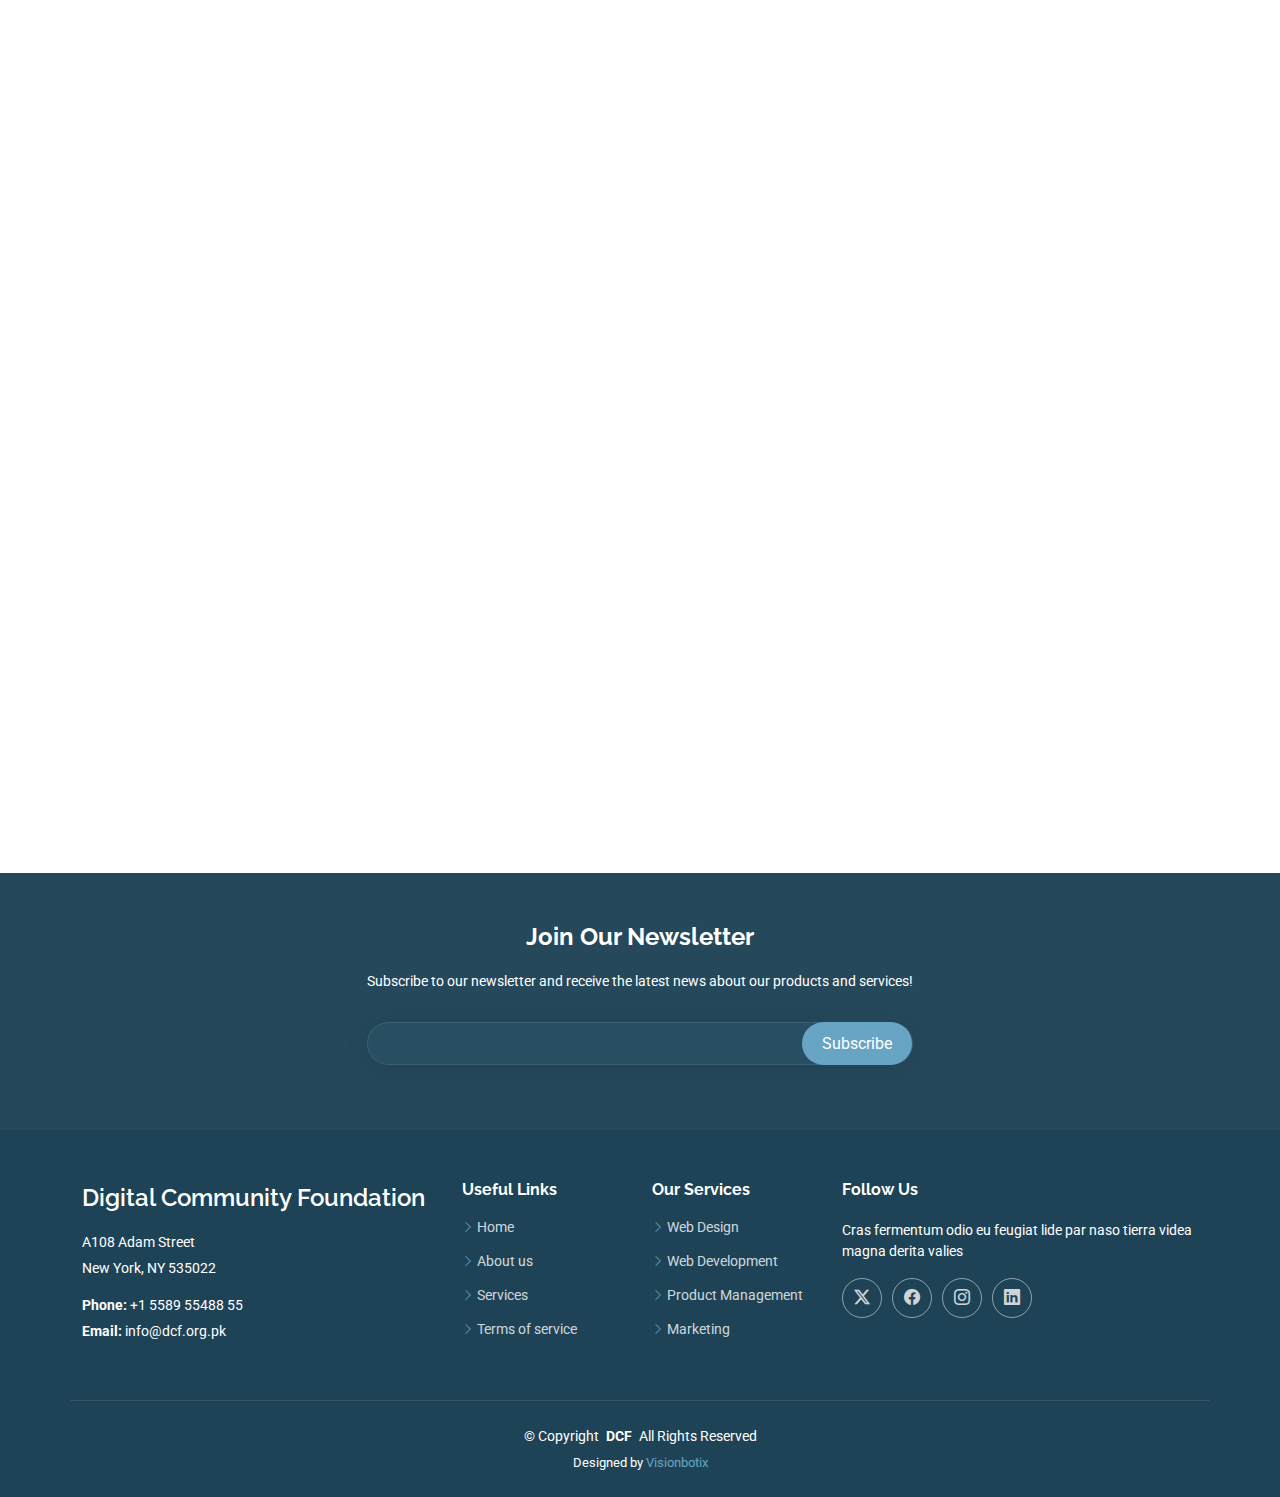
==== commit 1884a725: "logo added and content written on website" ====
--- a/about.html
+++ b/about.html
@@ -9,7 +9,7 @@
   <meta name="keywords" content="">
 
   <!-- Favicons -->
-  <link href="assets/img/favicon.png" rel="icon">
+  <link href="assets/img/favicon.ico" rel="icon">
   <link href="assets/img/apple-touch-icon.png" rel="apple-touch-icon">
 
   <!-- Fonts -->
@@ -43,8 +43,8 @@
 
       <a href="index.html" class="logo d-flex align-items-center">
         <!-- Uncomment the line below if you also wish to use an image logo -->
-        <!-- <img src="assets/img/logo.png" alt=""> -->
-        <h1 class="sitename">DCF</h1>
+        <img src="assets/img/dcf-log.png" alt="">
+        <!-- <h1 class="sitename">DCF</h1> -->
       </a>
 
       <nav id="navmenu" class="navmenu">
--- a/assets/css/main.css
+++ b/assets/css/main.css
@@ -279,7 +279,7 @@
 }
 
 .header .logo img {
-  max-height: 32px;
+  max-height: 90px;
   margin-right: 8px;
 }
 
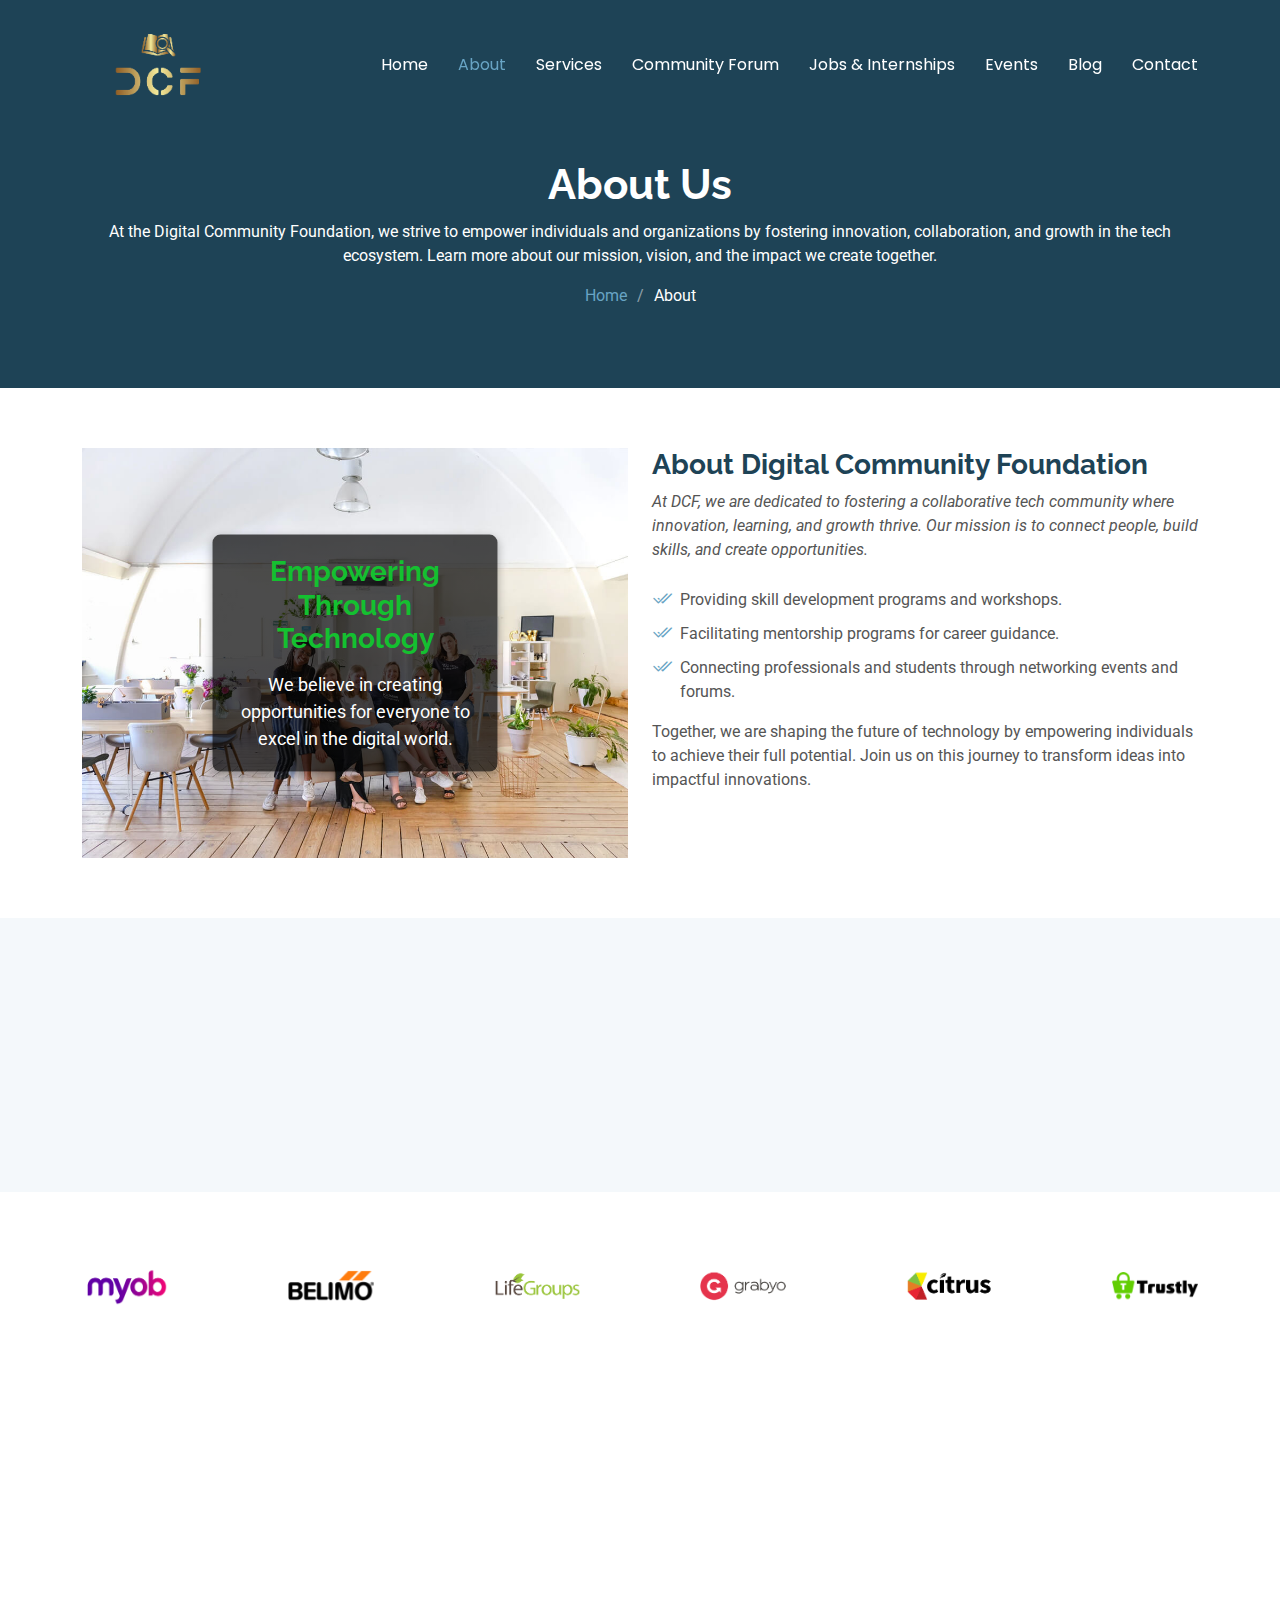
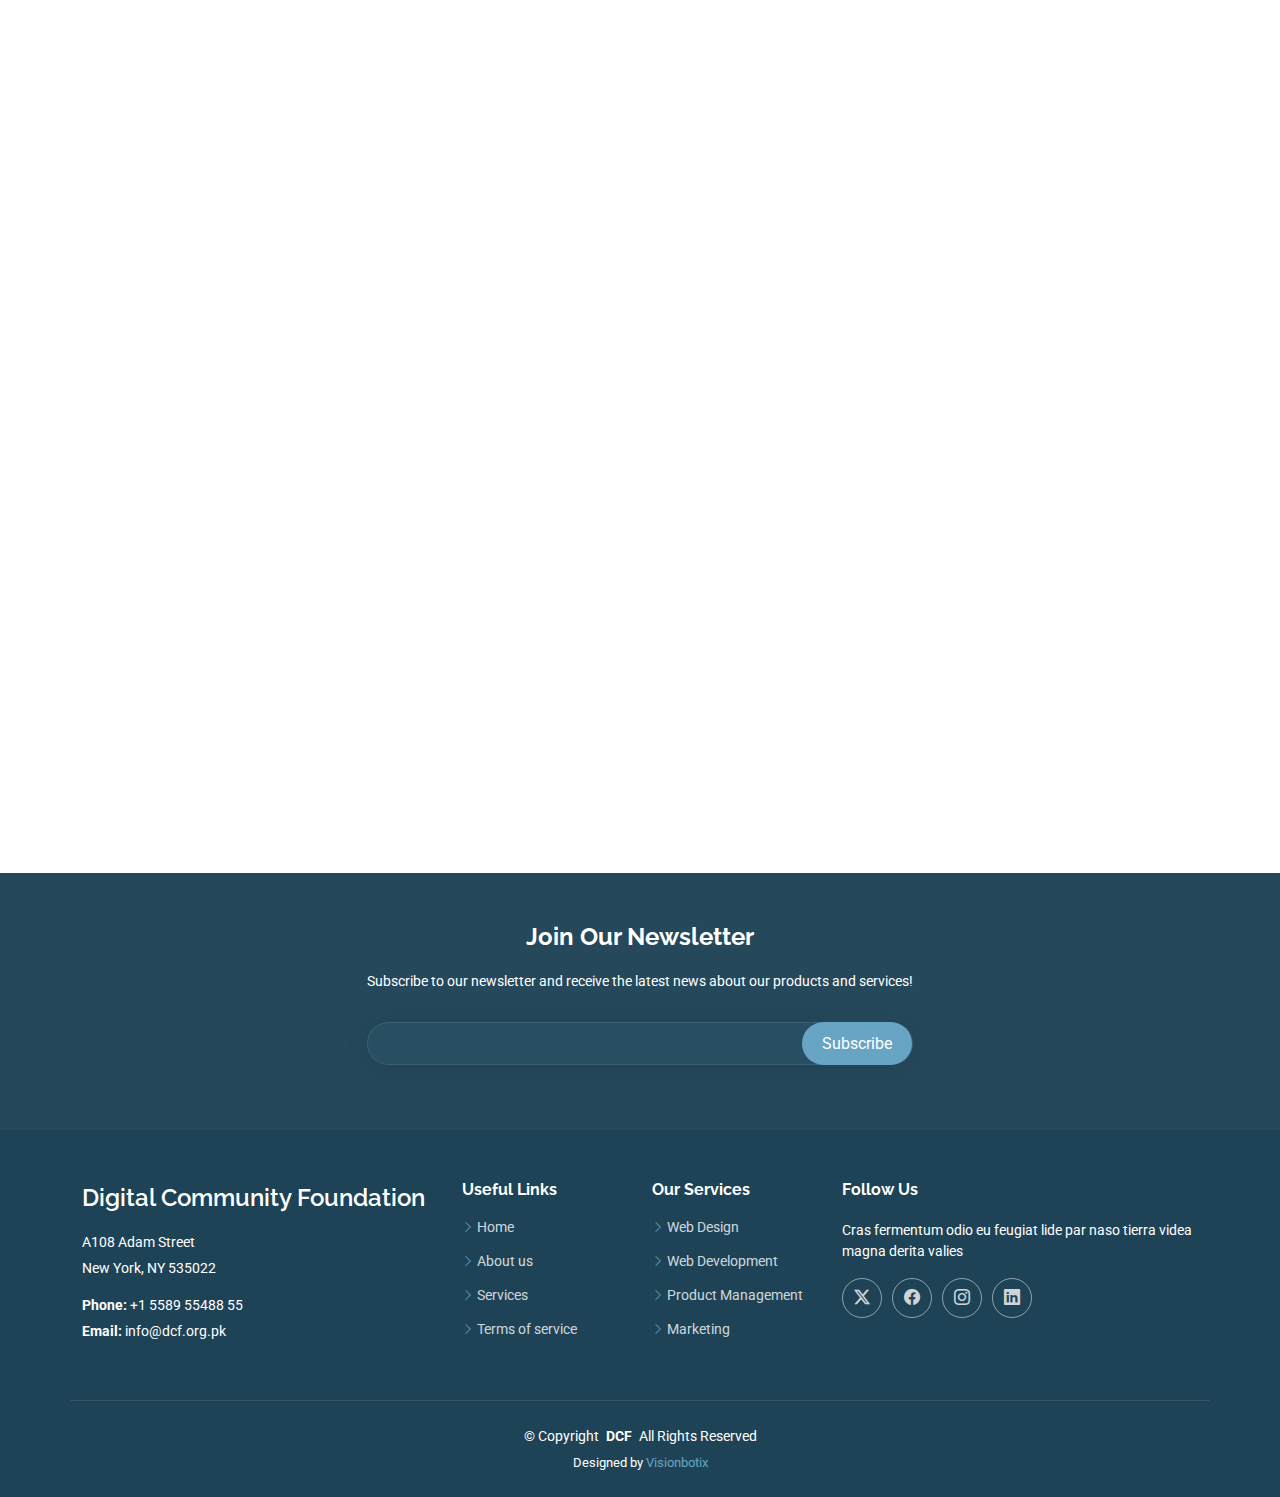
==== commit 6cade573: "logo background removed updated" ====
--- a/about.html
+++ b/about.html
@@ -43,7 +43,7 @@
 
       <a href="index.html" class="logo d-flex align-items-center">
         <!-- Uncomment the line below if you also wish to use an image logo -->
-        <img src="assets/img/dcf-log.png" alt="">
+        <img src="assets/img/dcf-log-updated.png" alt="">
         <!-- <h1 class="sitename">DCF</h1> -->
       </a>
 
--- a/assets/css/main.css
+++ b/assets/css/main.css
@@ -279,7 +279,7 @@
 }
 
 .header .logo img {
-  max-height: 90px;
+  max-height: 100px;
   margin-right: 8px;
 }
 
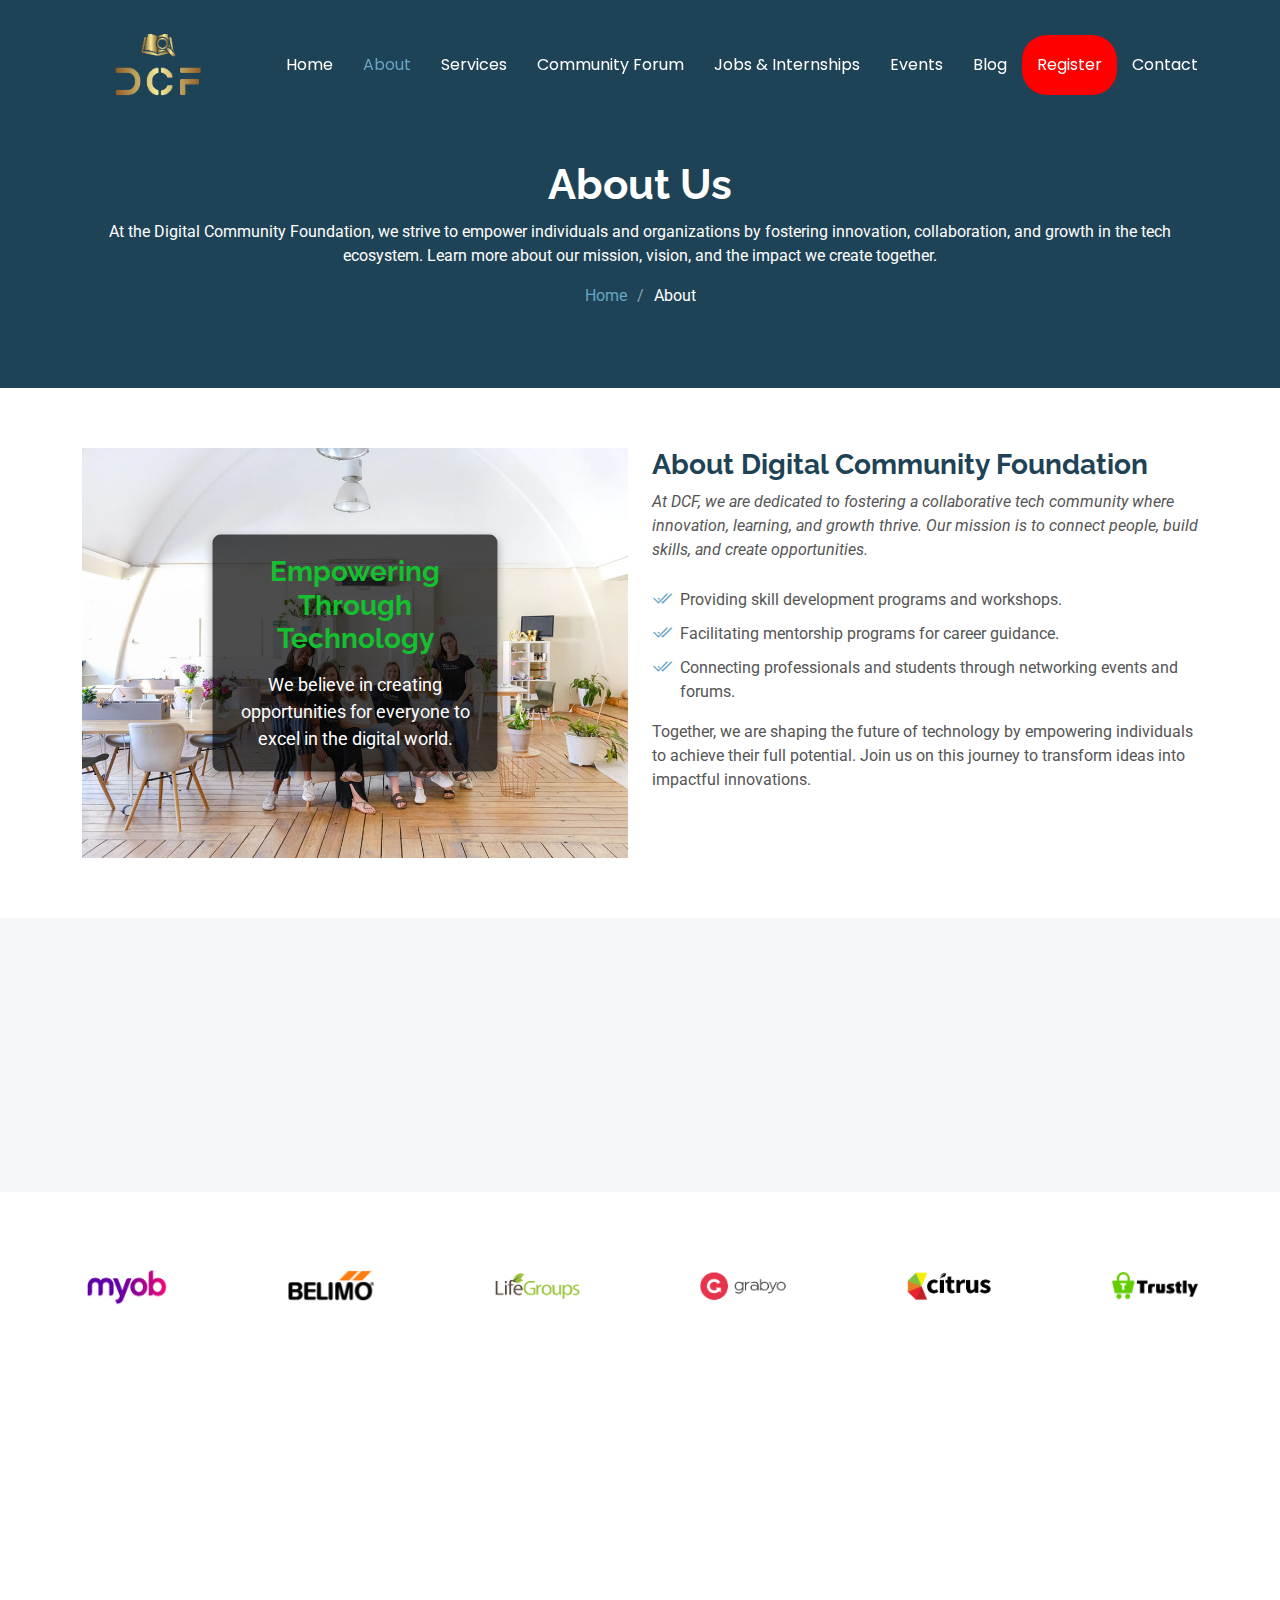
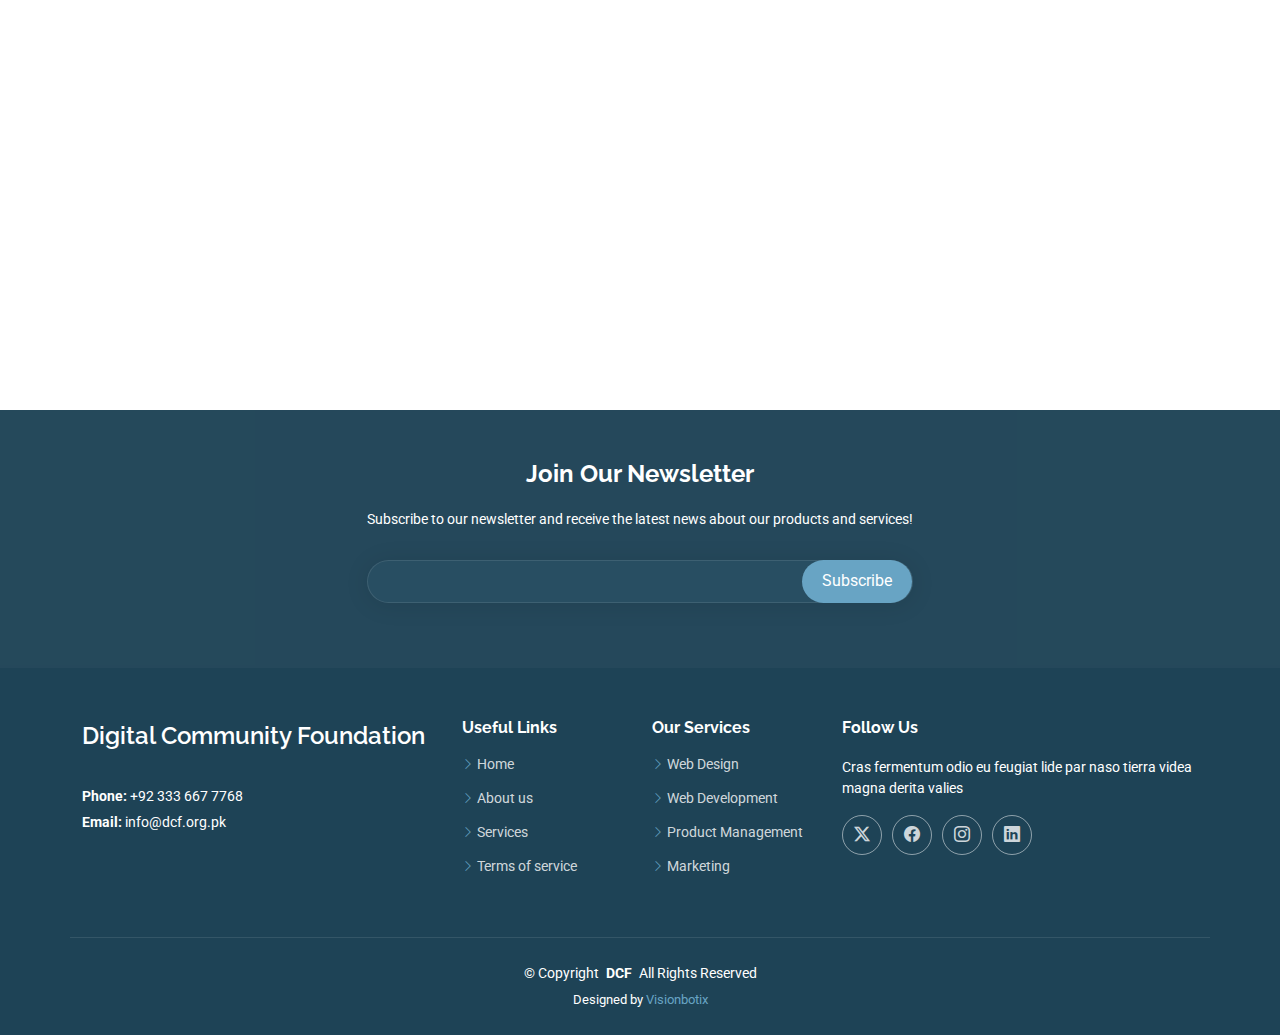
==== commit 3a55efca: "working registration form and pricing, skills section commented and address removed" ====
--- a/about.html
+++ b/about.html
@@ -64,6 +64,9 @@
           </li> -->
           <!-- <li><a href="team.html">Team</a></li> -->
           <li><a href="#">Blog</a></li>
+          <li>
+            <a href="registration.html" class="blinking-button">Register</a>
+          </li>
           <li><a href="contact.html">Contact</a></li>
           <!-- <li><a href="signup.html">Sign-Up / Login</a></li> -->
           <!-- <li><a href="donate.html">Support Us</a></li> -->
@@ -223,67 +226,67 @@
     </section><!-- /Clients Section -->
 
    <!-- Skills Section -->
-<section id="skills" class="skills section">
-  <!-- Section Title -->
+<!-- <section id="skills" class="skills section">
+  <!--
   <div class="container section-title" data-aos="fade-up">
     <h2>Our Expertise</h2>
     <p>Empowering the tech community with cutting-edge skills and knowledge to excel in the digital age.</p>
-  </div><!-- End Section Title -->
+  </div>
 
   <div class="container" data-aos="fade-up" data-aos-delay="100">
     <div class="row skills-content skills-animation">
 
       <div class="col-lg-6">
-        <!-- Skills Item -->
+    
         <div class="progress">
           <span class="skill"><span>Full-Stack Development</span> <i class="val">95%</i></span>
           <div class="progress-bar-wrap">
             <div class="progress-bar" role="progressbar" aria-valuenow="95" aria-valuemin="0" aria-valuemax="100"></div>
           </div>
-        </div><!-- End Skills Item -->
+        </div>
 
         <div class="progress">
           <span class="skill"><span>Data Science & AI</span> <i class="val">85%</i></span>
           <div class="progress-bar-wrap">
             <div class="progress-bar" role="progressbar" aria-valuenow="85" aria-valuemin="0" aria-valuemax="100"></div>
           </div>
-        </div><!-- End Skills Item -->
+        </div>
 
         <div class="progress">
           <span class="skill"><span>UI/UX Design</span> <i class="val">90%</i></span>
           <div class="progress-bar-wrap">
             <div class="progress-bar" role="progressbar" aria-valuenow="90" aria-valuemin="0" aria-valuemax="100"></div>
           </div>
-        </div><!-- End Skills Item -->
+        </div>
       </div>
 
       <div class="col-lg-6">
-        <!-- Skills Item -->
+    
         <div class="progress">
           <span class="skill"><span>Cloud Computing</span> <i class="val">80%</i></span>
           <div class="progress-bar-wrap">
             <div class="progress-bar" role="progressbar" aria-valuenow="80" aria-valuemin="0" aria-valuemax="100"></div>
           </div>
-        </div><!-- End Skills Item -->
+        </div>
 
         <div class="progress">
           <span class="skill"><span>Cybersecurity</span> <i class="val">75%</i></span>
           <div class="progress-bar-wrap">
             <div class="progress-bar" role="progressbar" aria-valuenow="75" aria-valuemin="0" aria-valuemax="100"></div>
           </div>
-        </div><!-- End Skills Item -->
+        </div>
 
         <div class="progress">
           <span class="skill"><span>Project Management</span> <i class="val">85%</i></span>
           <div class="progress-bar-wrap">
             <div class="progress-bar" role="progressbar" aria-valuenow="85" aria-valuemin="0" aria-valuemax="100"></div>
           </div>
-        </div><!-- End Skills Item -->
+        </div>
       </div>
 
     </div>
   </div>
-</section><!-- /Skills Section -->
+</section> -->
 
 
     <!-- Testimonials Section -->
@@ -431,9 +434,9 @@
             <span class="sitename">Digital Community Foundation</span>
           </a>
           <div class="footer-contact pt-3">
-            <p>A108 Adam Street</p>
-            <p>New York, NY 535022</p>
-            <p class="mt-3"><strong>Phone:</strong> <span>+1 5589 55488 55</span></p>
+            <!-- <p>A108 Adam Street</p> -->
+            <!-- <p>New York, NY 535022</p> -->
+            <p class="mt-3"><strong>Phone:</strong> <span>+92 333 667 7768</span></p>
             <p><strong>Email:</strong> <span>info@dcf.org.pk</span></p>
           </div>
         </div>
--- a/assets/css/main.css
+++ b/assets/css/main.css
@@ -113,6 +113,60 @@
   border-radius: 8px;
   box-shadow: 0 4px 10px rgba(0, 0, 0, 0.3); /* Add subtle shadow for extra clarity */
 }
+
+
+.blinking-button {
+  display: inline-flex;
+  align-items: center; /* Vertically center the text */
+  justify-content: center; /* Horizontally center the text */
+  font-size: 16px;
+  font-weight: bold;
+  color: #fff;
+  background-color: #ff0000;
+  padding: 12px 40px; /* Adjust padding */
+  border-radius: 25px; /* Rounded corners */
+  text-align: center;
+  text-decoration: none;
+  animation: blink 1.5s infinite;
+  transition: background-color 0.3s ease, color 0.3s ease;
+}
+
+@keyframes blink {
+  0%, 100% {
+    opacity: 1;
+  }
+  50% {
+    opacity: 0.5;
+  }
+}
+
+.blinking-button:hover {
+  background-color: #cc0000; /* Slightly darker on hover */
+  color: #fff;
+  text-decoration: none;
+}
+
+@media (min-width: 992px) {
+  .blinking-button {
+    font-size: 18px; /* Larger text for larger screens */
+    padding: 14px 60px; /* More padding for larger screens */
+  }
+}
+
+@media (max-width: 768px) {
+  .blinking-button {
+    font-size: 14px; /* Adjust font size for medium screens */
+    padding: 10px 30px; /* Adjust padding */
+  }
+}
+
+@media (max-width: 576px) {
+  .blinking-button {
+    font-size: 12px; /* Smallest font size for small screens */
+    padding: 8px 20px; /* Adjust padding */
+  }
+}
+
 
 .overlay-text h4 {
   font-size: 28px;
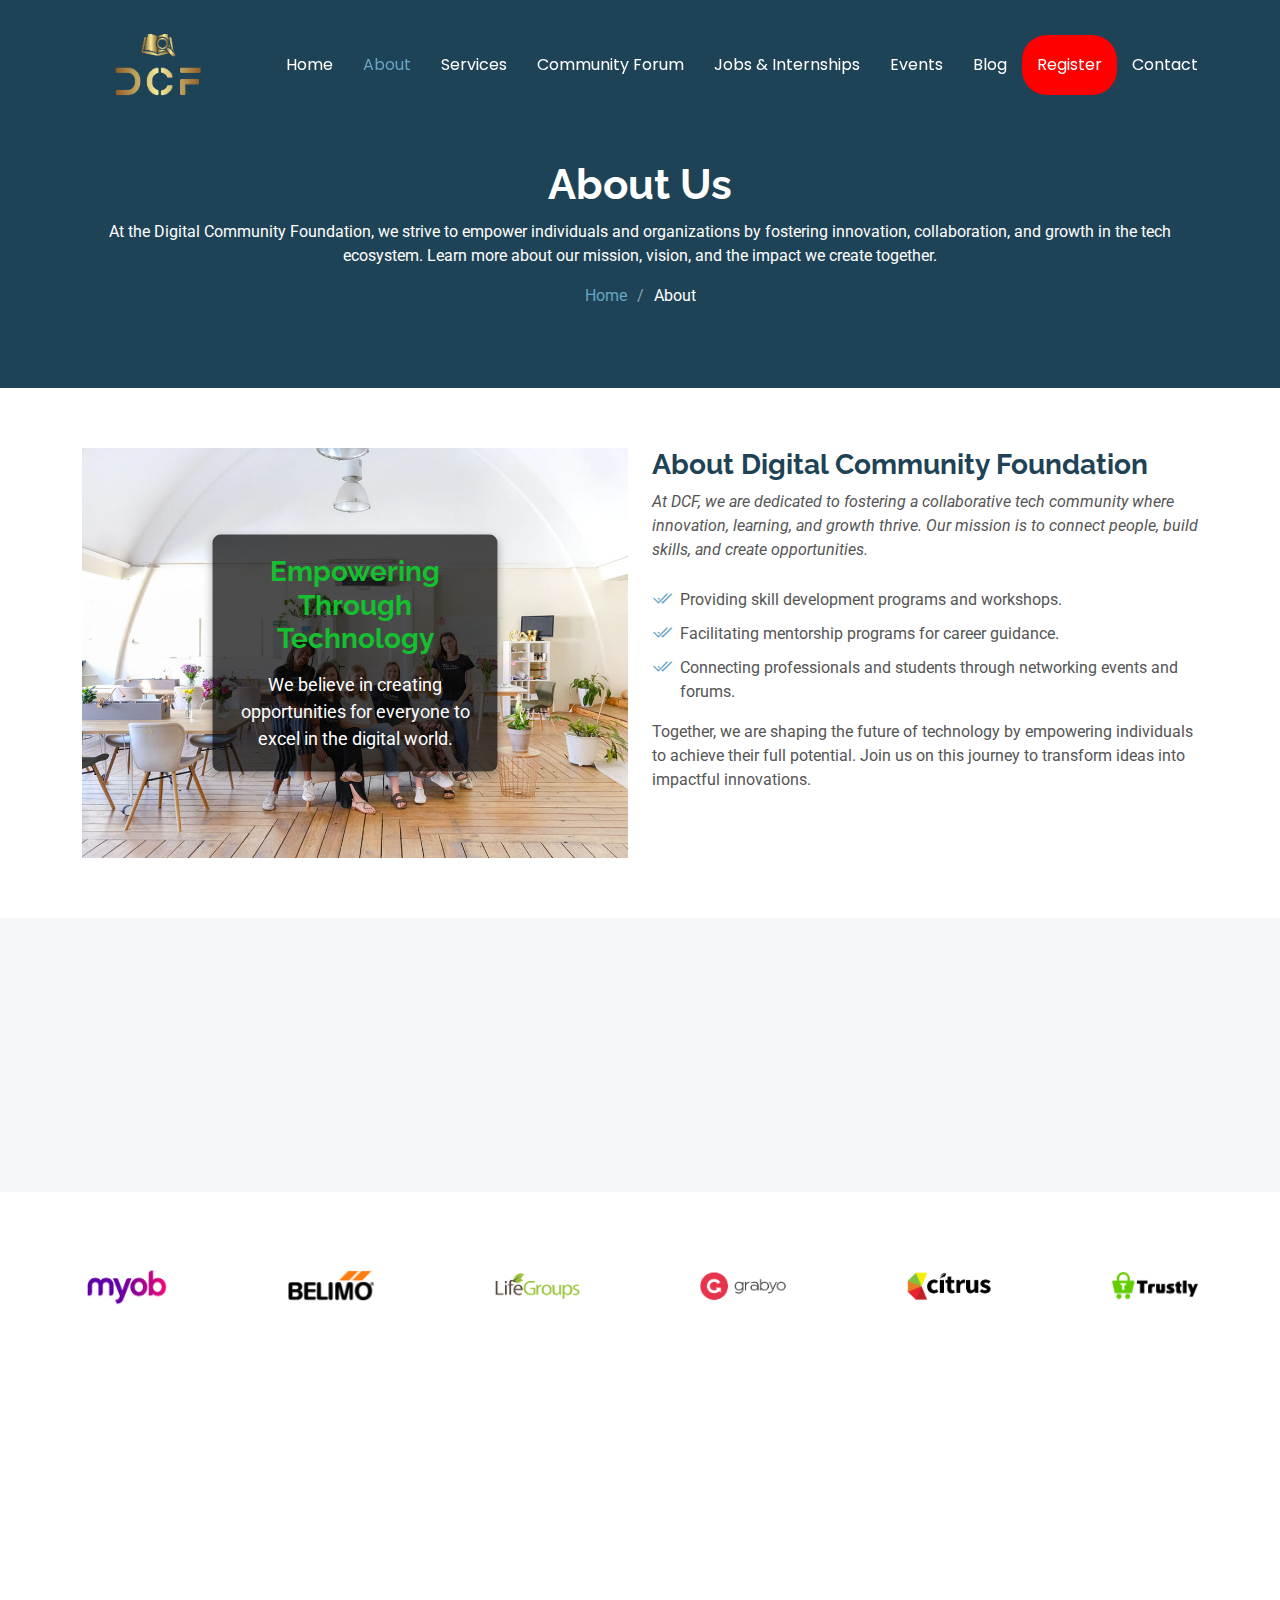
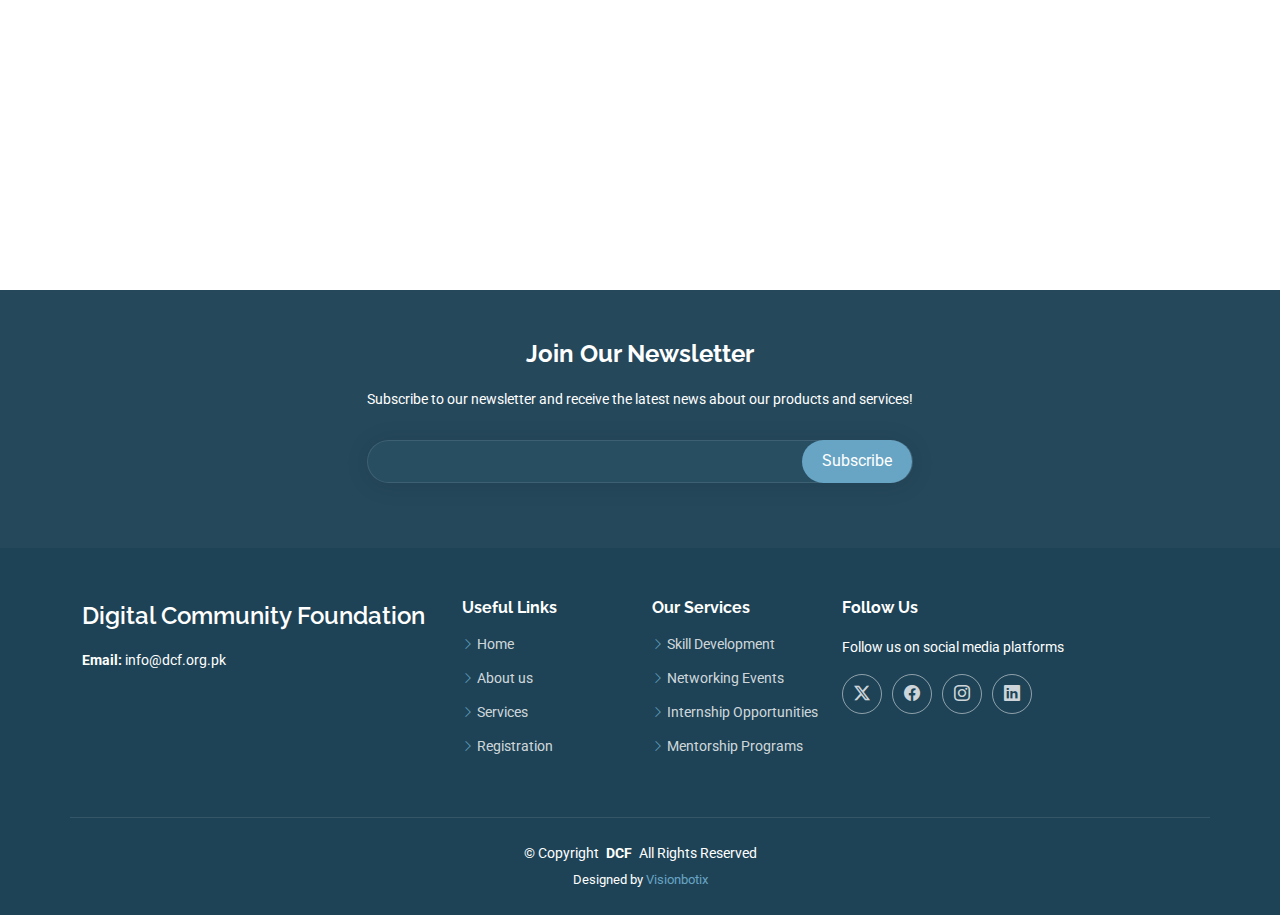
==== commit 4eacb6df: "professor form added - student form edited - phone number removed" ====
--- a/about.html
+++ b/about.html
@@ -25,7 +25,7 @@
   <link href="assets/vendor/swiper/swiper-bundle.min.css" rel="stylesheet">
 
   <!-- Main CSS File -->
-  <link href="assets/css/main.css" rel="stylesheet">
+  <link href="assets/css/main.css?v=1.1" rel="stylesheet">
 
   <!-- =======================================================
   * Template Name: Moderna
@@ -289,122 +289,123 @@
 </section> -->
 
 
-    <!-- Testimonials Section -->
-    <section id="testimonials" class="testimonials section">
-
-      <!-- Section Title -->
-      <div class="container section-title" data-aos="fade-up">
-        <h2>Testimonials</h2>
-        <p>Necessitatibus eius consequatur ex aliquid fuga eum quidem sint consectetur velit</p>
-      </div><!-- End Section Title -->
-
-      <div class="container" data-aos="fade-up" data-aos-delay="100">
-
-        <div class="swiper init-swiper">
-          <script type="application/json" class="swiper-config">
-            {
-              "loop": true,
-              "speed": 600,
-              "autoplay": {
-                "delay": 5000
-              },
-              "slidesPerView": "auto",
-              "pagination": {
-                "el": ".swiper-pagination",
-                "type": "bullets",
-                "clickable": true
-              }
-            }
-          </script>
-          <div class="swiper-wrapper">
-
-            <div class="swiper-slide">
-              <div class="testimonial-item">
-                <img src="assets/img/testimonials/testimonials-1.jpg" class="testimonial-img" alt="">
-                <h3>Saul Goodman</h3>
-                <h4>Ceo &amp; Founder</h4>
-                <div class="stars">
-                  <i class="bi bi-star-fill"></i><i class="bi bi-star-fill"></i><i class="bi bi-star-fill"></i><i class="bi bi-star-fill"></i><i class="bi bi-star-fill"></i>
-                </div>
-                <p>
-                  <i class="bi bi-quote quote-icon-left"></i>
-                  <span>Proin iaculis purus consequat sem cure digni ssim donec porttitora entum suscipit rhoncus. Accusantium quam, ultricies eget id, aliquam eget nibh et. Maecen aliquam, risus at semper.</span>
-                  <i class="bi bi-quote quote-icon-right"></i>
-                </p>
-              </div>
-            </div><!-- End testimonial item -->
-
-            <div class="swiper-slide">
-              <div class="testimonial-item">
-                <img src="assets/img/testimonials/testimonials-2.jpg" class="testimonial-img" alt="">
-                <h3>Sara Wilsson</h3>
-                <h4>Designer</h4>
-                <div class="stars">
-                  <i class="bi bi-star-fill"></i><i class="bi bi-star-fill"></i><i class="bi bi-star-fill"></i><i class="bi bi-star-fill"></i><i class="bi bi-star-fill"></i>
-                </div>
-                <p>
-                  <i class="bi bi-quote quote-icon-left"></i>
-                  <span>Export tempor illum tamen malis malis eram quae irure esse labore quem cillum quid cillum eram malis quorum velit fore eram velit sunt aliqua noster fugiat irure amet legam anim culpa.</span>
-                  <i class="bi bi-quote quote-icon-right"></i>
-                </p>
-              </div>
-            </div><!-- End testimonial item -->
-
-            <div class="swiper-slide">
-              <div class="testimonial-item">
-                <img src="assets/img/testimonials/testimonials-3.jpg" class="testimonial-img" alt="">
-                <h3>Jena Karlis</h3>
-                <h4>Store Owner</h4>
-                <div class="stars">
-                  <i class="bi bi-star-fill"></i><i class="bi bi-star-fill"></i><i class="bi bi-star-fill"></i><i class="bi bi-star-fill"></i><i class="bi bi-star-fill"></i>
-                </div>
-                <p>
-                  <i class="bi bi-quote quote-icon-left"></i>
-                  <span>Enim nisi quem export duis labore cillum quae magna enim sint quorum nulla quem veniam duis minim tempor labore quem eram duis noster aute amet eram fore quis sint minim.</span>
-                  <i class="bi bi-quote quote-icon-right"></i>
-                </p>
-              </div>
-            </div><!-- End testimonial item -->
-
-            <div class="swiper-slide">
-              <div class="testimonial-item">
-                <img src="assets/img/testimonials/testimonials-4.jpg" class="testimonial-img" alt="">
-                <h3>Matt Brandon</h3>
-                <h4>Freelancer</h4>
-                <div class="stars">
-                  <i class="bi bi-star-fill"></i><i class="bi bi-star-fill"></i><i class="bi bi-star-fill"></i><i class="bi bi-star-fill"></i><i class="bi bi-star-fill"></i>
-                </div>
-                <p>
-                  <i class="bi bi-quote quote-icon-left"></i>
-                  <span>Fugiat enim eram quae cillum dolore dolor amet nulla culpa multos export minim fugiat minim velit minim dolor enim duis veniam ipsum anim magna sunt elit fore quem dolore labore illum veniam.</span>
-                  <i class="bi bi-quote quote-icon-right"></i>
-                </p>
-              </div>
-            </div><!-- End testimonial item -->
-
-            <div class="swiper-slide">
-              <div class="testimonial-item">
-                <img src="assets/img/testimonials/testimonials-5.jpg" class="testimonial-img" alt="">
-                <h3>John Larson</h3>
-                <h4>Entrepreneur</h4>
-                <div class="stars">
-                  <i class="bi bi-star-fill"></i><i class="bi bi-star-fill"></i><i class="bi bi-star-fill"></i><i class="bi bi-star-fill"></i><i class="bi bi-star-fill"></i>
-                </div>
-                <p>
-                  <i class="bi bi-quote quote-icon-left"></i>
-                  <span>Quis quorum aliqua sint quem legam fore sunt eram irure aliqua veniam tempor noster veniam enim culpa labore duis sunt culpa nulla illum cillum fugiat legam esse veniam culpa fore nisi cillum quid.</span>
-                  <i class="bi bi-quote quote-icon-right"></i>
-                </p>
-              </div>
-            </div><!-- End testimonial item -->
-
-          </div>
-          <div class="swiper-pagination"></div>
-        </div>
-
-      </div>
-
-    </section><!-- /Testimonials Section -->
+<!-- Testimonials Section -->
+<section id="testimonials" class="testimonials section">
+
+  <!-- Section Title -->
+  <div class="container section-title" data-aos="fade-up">
+    <h2>Testimonials</h2>
+    <p>Read what people say about the Digital Community Foundation (DCF), a hub for innovation and opportunities in Pakistan's digital ecosystem.</p>
+  </div><!-- End Section Title -->
+
+  <div class="container" data-aos="fade-up" data-aos-delay="100">
+
+    <div class="swiper init-swiper">
+      <script type="application/json" class="swiper-config">
+        {
+          "loop": true,
+          "speed": 600,
+          "autoplay": {
+            "delay": 5000
+          },
+          "slidesPerView": "auto",
+          "pagination": {
+            "el": ".swiper-pagination",
+            "type": "bullets",
+            "clickable": true
+          }
+        }
+      </script>
+      <div class="swiper-wrapper">
+
+        <!-- Testimonial Item 1 -->
+        <div class="swiper-slide">
+          <div class="testimonial-item">
+            <h3>Ahmed Raza</h3>
+            <h4>Software Engineer</h4>
+            <div class="stars">
+              <i class="bi bi-star-fill"></i><i class="bi bi-star-fill"></i><i class="bi bi-star-fill"></i><i class="bi bi-star-fill"></i><i class="bi bi-star-fill"></i>
+            </div>
+            <p>
+              <i class="bi bi-quote quote-icon-left"></i>
+              <span>Joining DCF has been one of the best decisions I’ve made for my career. The platform is incredible for connecting with like-minded professionals and finding opportunities in the tech industry.</span>
+              <i class="bi bi-quote quote-icon-right"></i>
+            </p>
+          </div>
+        </div><!-- End Testimonial Item -->
+
+        <!-- Testimonial Item 2 -->
+        <div class="swiper-slide">
+          <div class="testimonial-item">
+            <h3>Sadia Malik</h3>
+            <h4>Graphic Designer</h4>
+            <div class="stars">
+              <i class="bi bi-star-fill"></i><i class="bi bi-star-fill"></i><i class="bi bi-star-fill"></i><i class="bi bi-star-fill"></i><i class="bi bi-star-fill"></i>
+            </div>
+            <p>
+              <i class="bi bi-quote quote-icon-left"></i>
+              <span>DCF has opened doors to so many freelance opportunities. The community support and resources have helped me grow my skills and expand my network across Pakistan.</span>
+              <i class="bi bi-quote quote-icon-right"></i>
+            </p>
+          </div>
+        </div><!-- End Testimonial Item -->
+
+        <!-- Testimonial Item 3 -->
+        <div class="swiper-slide">
+          <div class="testimonial-item">
+            <h3>Usman Ali</h3>
+            <h4>Entrepreneur</h4>
+            <div class="stars">
+              <i class="bi bi-star-fill"></i><i class="bi bi-star-fill"></i><i class="bi bi-star-fill"></i><i class="bi bi-star-fill"></i><i class="bi bi-star-fill"></i>
+            </div>
+            <p>
+              <i class="bi bi-quote quote-icon-left"></i>
+              <span>Thanks to DCF, I’ve been able to find talent for my startup and collaborate with professionals across different industries. It’s truly a game-changer for entrepreneurs.</span>
+              <i class="bi bi-quote quote-icon-right"></i>
+            </p>
+          </div>
+        </div><!-- End Testimonial Item -->
+
+        <!-- Testimonial Item 4 -->
+        <div class="swiper-slide">
+          <div class="testimonial-item">
+            <h3>Zainab Khan</h3>
+            <h4>Internship Seeker</h4>
+            <div class="stars">
+              <i class="bi bi-star-fill"></i><i class="bi bi-star-fill"></i><i class="bi bi-star-fill"></i><i class="bi bi-star-fill"></i><i class="bi bi-star-fill"></i>
+            </div>
+            <p>
+              <i class="bi bi-quote quote-icon-left"></i>
+              <span>As a fresh graduate, DCF has helped me kickstart my career with internships and networking opportunities. The platform is invaluable for young professionals in Pakistan.</span>
+              <i class="bi bi-quote quote-icon-right"></i>
+            </p>
+          </div>
+        </div><!-- End Testimonial Item -->
+
+        <!-- Testimonial Item 5 -->
+        <div class="swiper-slide">
+          <div class="testimonial-item">
+            <h3>Ali Haider</h3>
+            <h4>Digital Marketer</h4>
+            <div class="stars">
+              <i class="bi bi-star-fill"></i><i class="bi bi-star-fill"></i><i class="bi bi-star-fill"></i><i class="bi bi-star-fill"></i><i class="bi bi-star-fill"></i>
+            </div>
+            <p>
+              <i class="bi bi-quote quote-icon-left"></i>
+              <span>DCF has been instrumental in growing my freelance business. It’s a great platform for collaboration, learning, and finding exciting projects in Pakistan’s growing tech sector.</span>
+              <i class="bi bi-quote quote-icon-right"></i>
+            </p>
+          </div>
+        </div><!-- End Testimonial Item -->
+
+      </div>
+      <div class="swiper-pagination"></div>
+    </div>
+
+  </div>
+
+</section><!-- End Testimonials Section -->
+
 
   </main>
 
@@ -436,7 +437,7 @@
           <div class="footer-contact pt-3">
             <!-- <p>A108 Adam Street</p> -->
             <!-- <p>New York, NY 535022</p> -->
-            <p class="mt-3"><strong>Phone:</strong> <span>+92 333 667 7768</span></p>
+            <!-- <p class="mt-3"><strong>Phone:</strong> <span>+92 333 667 7768</span></p> -->
             <p><strong>Email:</strong> <span>info@dcf.org.pk</span></p>
           </div>
         </div>
@@ -444,26 +445,26 @@
         <div class="col-lg-2 col-md-3 footer-links">
           <h4>Useful Links</h4>
           <ul>
-            <li><i class="bi bi-chevron-right"></i> <a href="#">Home</a></li>
-            <li><i class="bi bi-chevron-right"></i> <a href="#">About us</a></li>
-            <li><i class="bi bi-chevron-right"></i> <a href="#">Services</a></li>
-            <li><i class="bi bi-chevron-right"></i> <a href="#">Terms of service</a></li>
+            <li><i class="bi bi-chevron-right"></i> <a href="index.html">Home</a></li>
+            <li><i class="bi bi-chevron-right"></i> <a href="about.html">About us</a></li>
+            <li><i class="bi bi-chevron-right"></i> <a href="services.html">Services</a></li>
+            <li><i class="bi bi-chevron-right"></i> <a href="registration.html">Registration</a></li>
           </ul>
         </div>
 
         <div class="col-lg-2 col-md-3 footer-links">
           <h4>Our Services</h4>
           <ul>
-            <li><i class="bi bi-chevron-right"></i> <a href="#">Web Design</a></li>
-            <li><i class="bi bi-chevron-right"></i> <a href="#">Web Development</a></li>
-            <li><i class="bi bi-chevron-right"></i> <a href="#">Product Management</a></li>
-            <li><i class="bi bi-chevron-right"></i> <a href="#">Marketing</a></li>
+            <li><i class="bi bi-chevron-right"></i> <a href="services.html">Skill Development</a></li>
+            <li><i class="bi bi-chevron-right"></i> <a href="services.html">Networking Events</a></li>
+            <li><i class="bi bi-chevron-right"></i> <a href="services.html">Internship Opportunities</a></li>
+            <li><i class="bi bi-chevron-right"></i> <a href="services.html">Mentorship Programs</a></li>
           </ul>
         </div>
 
         <div class="col-lg-4 col-md-12">
           <h4>Follow Us</h4>
-          <p>Cras fermentum odio eu feugiat lide par naso tierra videa magna derita valies</p>
+          <p>Follow us on social media platforms</p>
           <div class="social-links d-flex">
             <a href=""><i class="bi bi-twitter-x"></i></a>
             <a href=""><i class="bi bi-facebook"></i></a>
--- a/assets/css/main.css
+++ b/assets/css/main.css
@@ -164,6 +164,25 @@
   .blinking-button {
     font-size: 12px; /* Smallest font size for small screens */
     padding: 8px 20px; /* Adjust padding */
+  }
+}
+
+
+.blinking-text {
+  color: red;
+  animation: blinking 1s infinite;
+  font-weight: bold;
+}
+
+@keyframes blinking {
+  0% {
+    opacity: 1;
+  }
+  50% {
+    opacity: 0.5;
+  }
+  100% {
+    opacity: 1;
   }
 }
 
